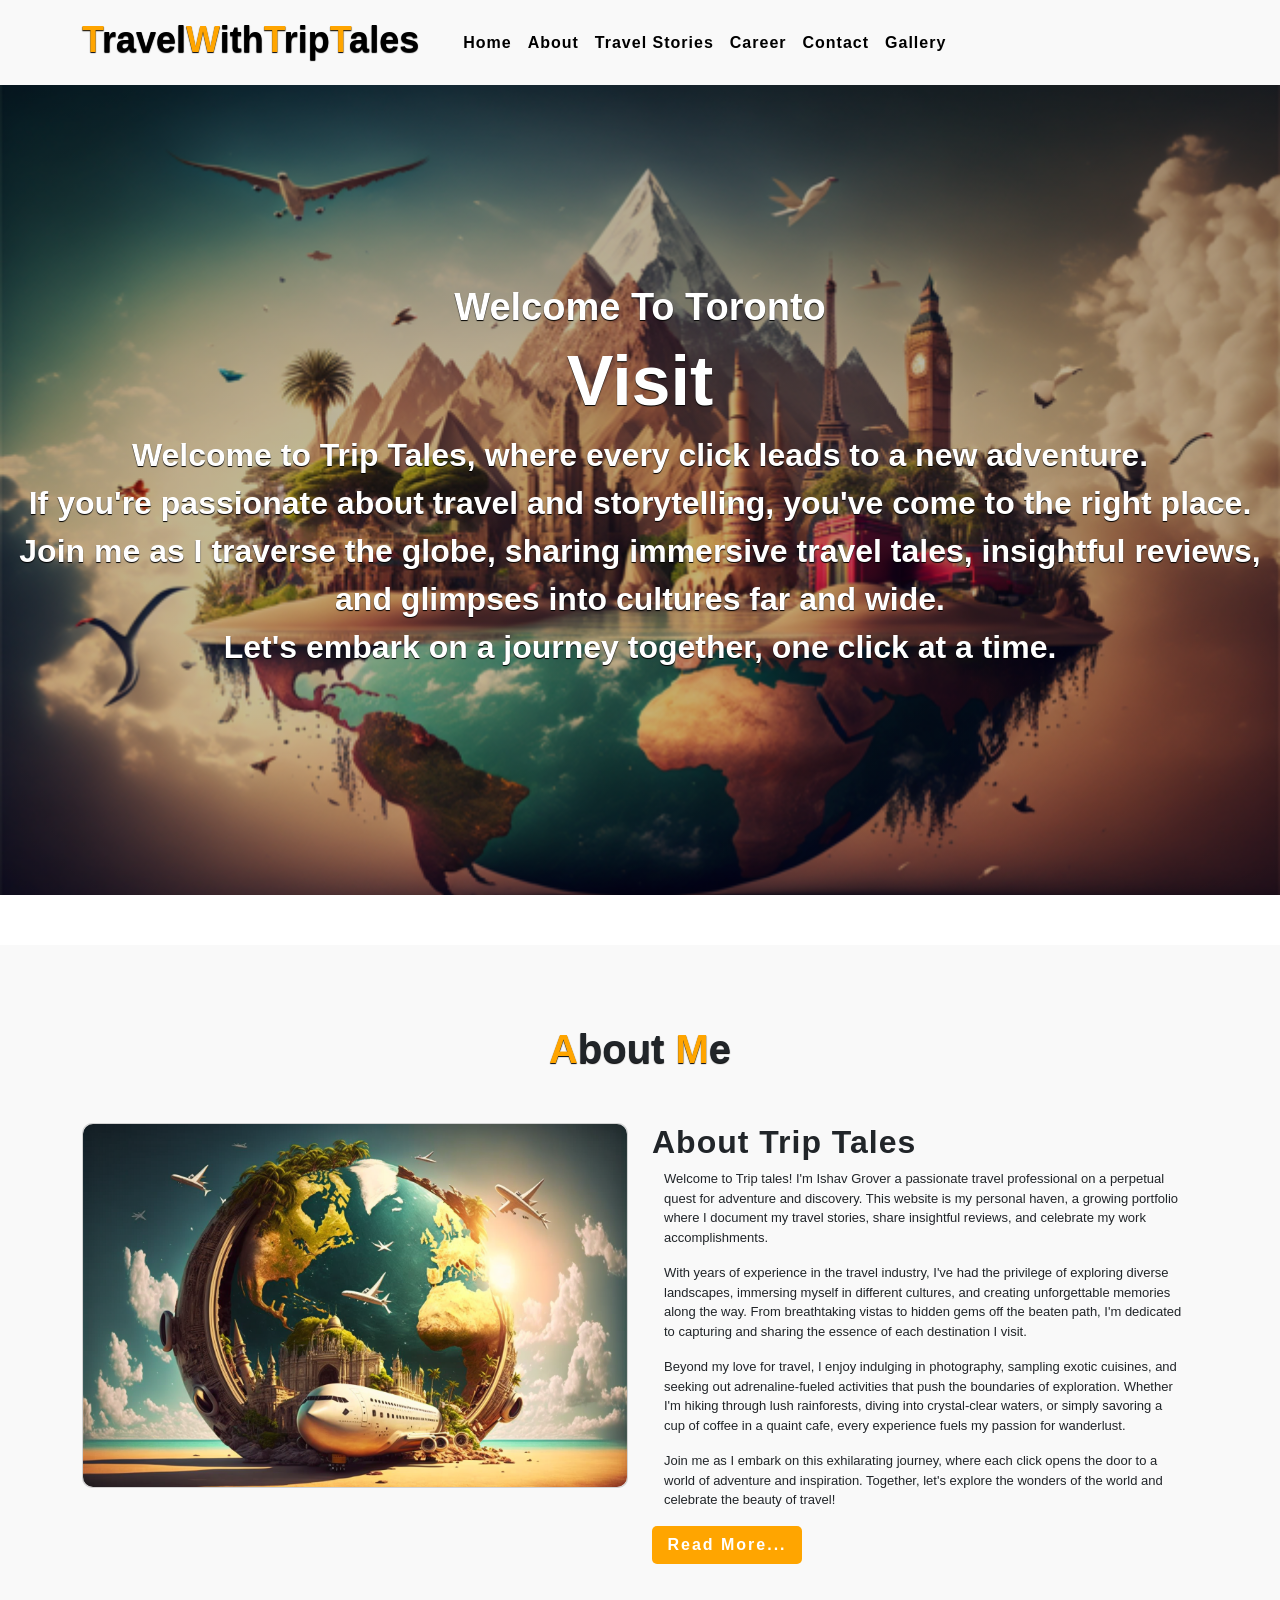
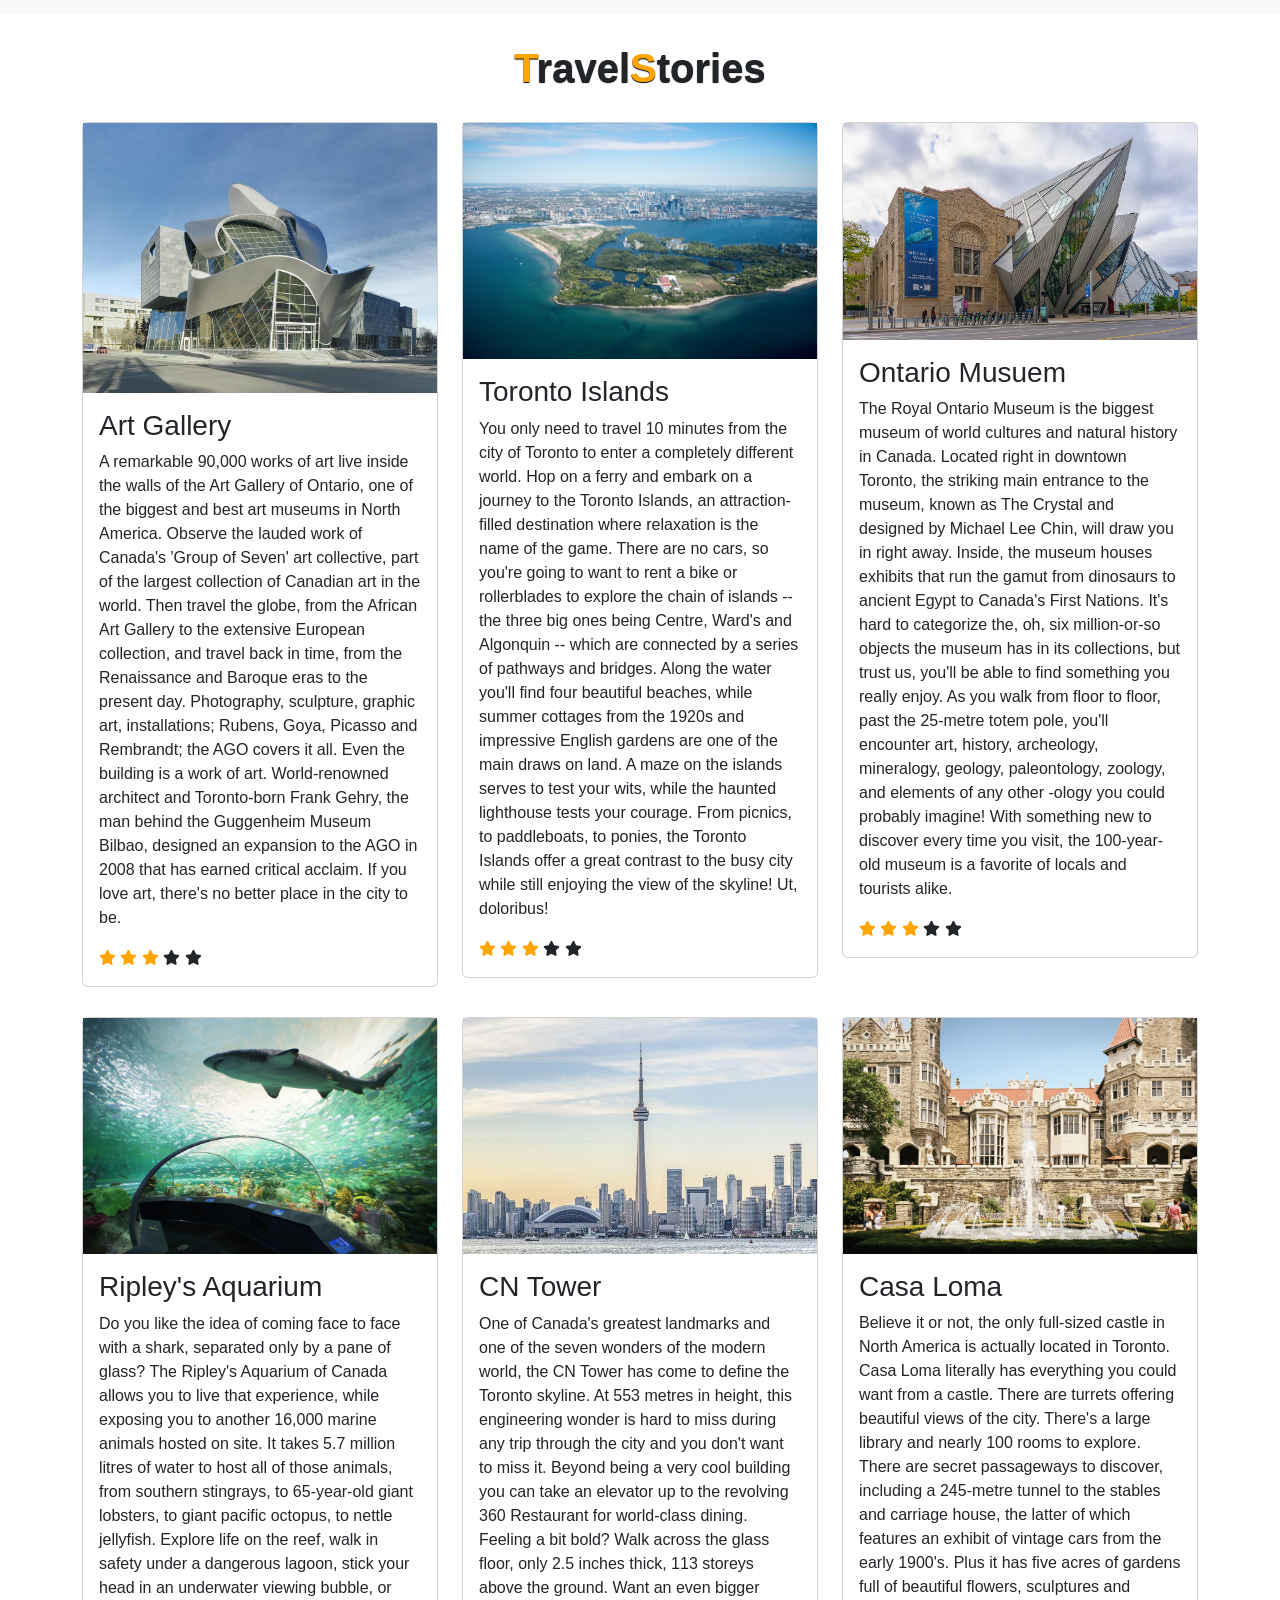
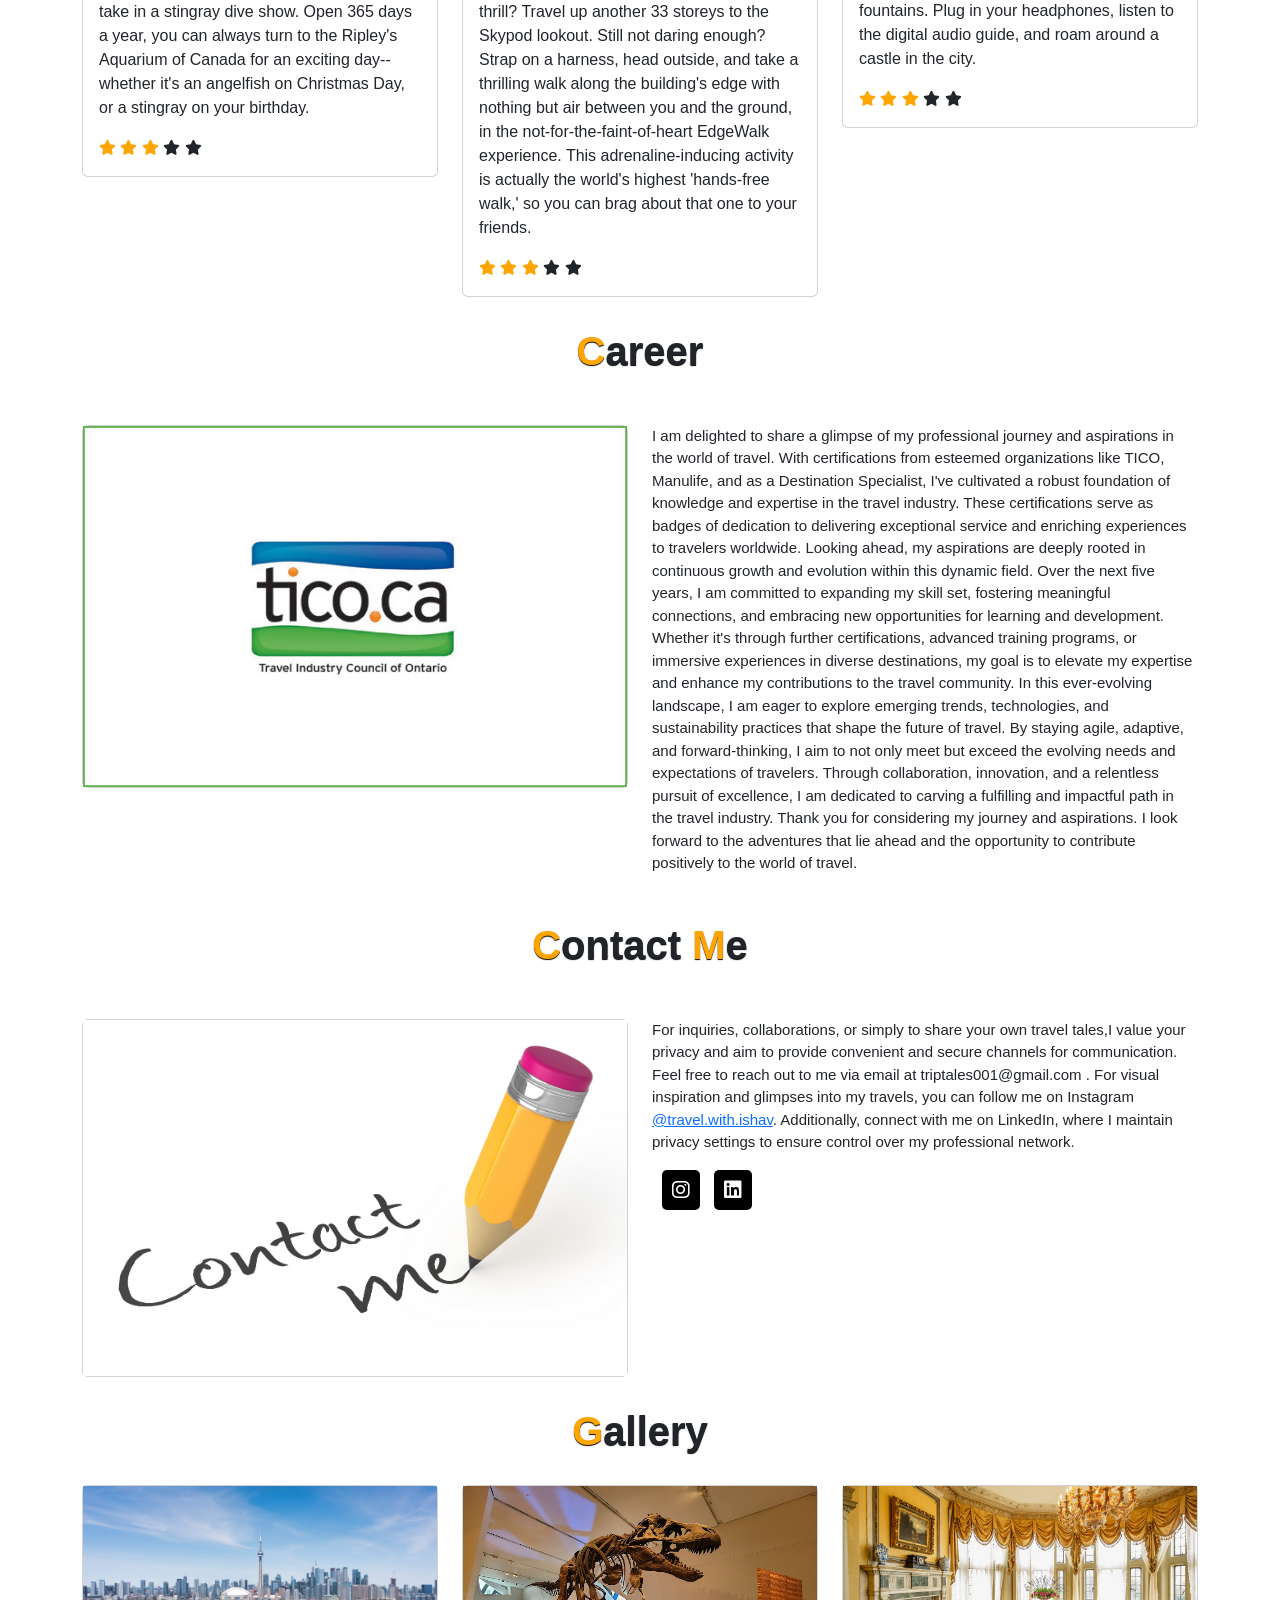
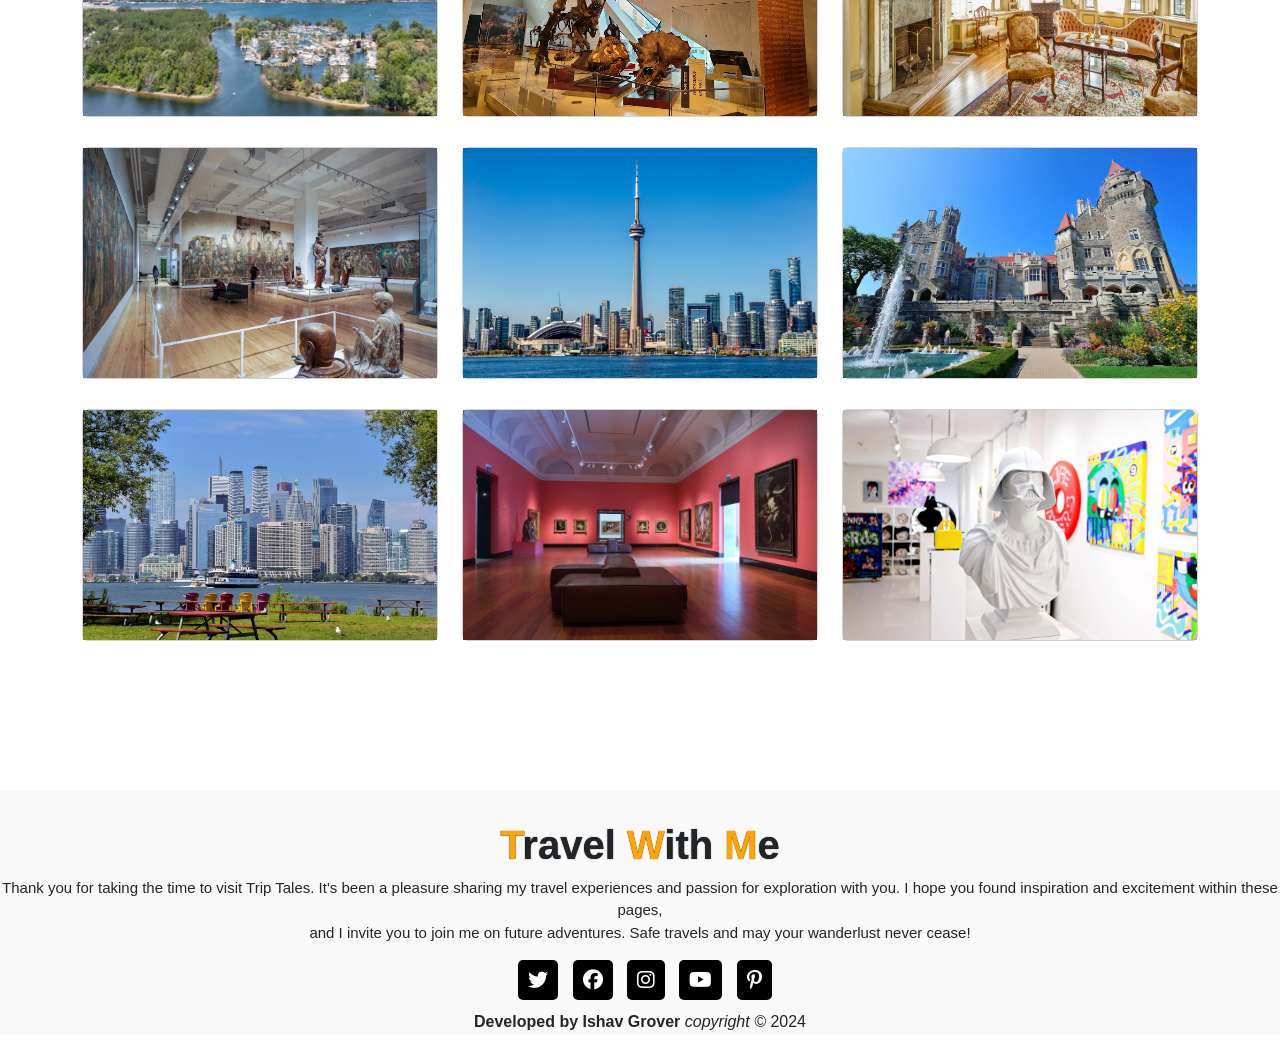
==== index.html @ 31472c45 "link" ====
<html lang="en">
  <head>
    <meta charset="UTF-8" />
    <meta http-equiv="X-UA-Compatible" content="IE=edge" />
    <meta name="viewport" content="width=device-width, initial-scale=1.0" />
    <title>Trip Tales</title>

    <link rel="stylesheet" href="style.css" />

    <!-- Bootstrap Link -->
    <link
      href="https://cdn.jsdelivr.net/npm/bootstrap@5.0.2/dist/css/bootstrap.min.css"
      rel="stylesheet"
      integrity="sha384-EVSTQN3/azprG1Anm3QDgpJLIm9Nao0Yz1ztcQTwFspd3yD65VohhpuuCOmLASjC"
      crossorigin="anonymous"
    />
    <!-- Bootstrap Link -->

    <!-- Font Awesome Cdn -->
    <link
      rel="stylesheet"
      href="https://cdnjs.cloudflare.com/ajax/libs/font-awesome/6.2.1/css/all.min.css"
    />
    <!-- Font Awesome Cdn -->

    <!-- Google Fonts -->
    <link rel="preconnect" href="https://fonts.googleapis.com" />
    <link rel="preconnect" href="https://fonts.gstatic.com" crossorigin />
    <link
      href="https://fonts.googleapis.com/css2?family=Roboto:wght@500&display=swap"
      rel="stylesheet"
    />
    <!-- Google Fonts -->
  </head>
  <body>
    <!-- Navbar Start -->
    <nav class="navbar navbar-expand-lg" id="navbar">
      <div class="container">
        <a class="navbar-brand" href="index.html" id="logo"
          ><span>T</span>ravel<span>W</span>ith<span>T</span>rip<span>T</span>ales</a
        >
        <button
          class="navbar-toggler"
          type="button"
          data-bs-toggle="collapse"
          data-bs-target="#mynavbar"
        >
          <span><i class="fa-solid fa-bars"></i></span>
        </button>
        <div class="collapse navbar-collapse" id="mynavbar">
          <ul class="navbar-nav me-auto">
            <li class="nav-item">
              <a class="nav-link active" href="index.html">Home</a>
            </li>
            <li class="nav-item">
              <a class="nav-link" href="#about">About</a>
            </li>
            <li class="nav-item">
              <a class="nav-link" href="#travel">Travel Stories</a>
            </li>
            <li class="nav-item">
              <a class="nav-link" href="#career">Career</a>
            </li>
            <li class="nav-item">
              <a class="nav-link" href="#gallery">Contact</a>
            </li>
            <li class="nav-item">
              <a class="nav-link" href="#contact">Gallery</a>
            </li>
          </ul>
        </div>
      </div>
    </nav>
    <!-- Navbar End -->

    <!-- Home Section Start -->
    <div class="home">
      <div class="content col-md-12">
        <h5>Welcome To Toronto</h5>
        <h1>Visit <span class="changecontent"></span></h1>
        <p class="col-md-12" style="font-size: 2em">
          Welcome to Trip Tales, where every click leads to a new adventure.<br />
          If you're passionate about travel and storytelling, you've come to the
          right place.<br />
          Join me as I traverse the globe, sharing immersive travel tales,
          insightful reviews, and glimpses into cultures far and wide.<br />
          Let's embark on a journey together, one click at a time.
        </p>
      </div>
    </div>
    <!-- Home Section End -->
    <!-- About Start -->
    <section class="about" id="about">
      <div class="container">
        <div class="main-txt">
          <h1><span>A</span>bout <span>M</span>e</h1>
        </div>

        <div class="row" style="margin-top: 50px">
          <div class="col-md-6 py-3 py-md-0">
            <div class="card">
              <img src="./images/about-img.png" alt="" />
            </div>
          </div>

          <div class="col-md-6 py-3 py-md-0">
            <h2>About Trip Tales</h2>
            <div class="container" style="font-size: 13">
              <p>
                Welcome to Trip tales! I'm Ishav Grover a passionate
                travel professional on a perpetual quest for adventure and
                discovery. This website is my personal haven, a growing
                portfolio where I document my travel stories, share insightful
                reviews, and celebrate my work accomplishments.
              </p>
              <p>
                With years of experience in the travel industry, I've had the
                privilege of exploring diverse landscapes, immersing myself in
                different cultures, and creating unforgettable memories along
                the way. From breathtaking vistas to hidden gems off the beaten
                path, I'm dedicated to capturing and sharing the essence of each
                destination I visit.
              </p>
              <p>
                Beyond my love for travel, I enjoy indulging in photography,
                sampling exotic cuisines, and seeking out adrenaline-fueled
                activities that push the boundaries of exploration. Whether I'm
                hiking through lush rainforests, diving into crystal-clear
                waters, or simply savoring a cup of coffee in a quaint cafe,
                every experience fuels my passion for wanderlust.
              </p>
              <p>
                Join me as I embark on this exhilarating journey, where each
                click opens the door to a world of adventure and inspiration.
                Together, let's explore the wonders of the world and celebrate
                the beauty of travel!
              </p>
            </div>
            <button id="about-btn">Read More...</button>
          </div>
        </div>
      </div>
    </section>
    <!-- About End -->
    <!-- Section Travel Stories Start -->
    <section class="travel" id="travel">
      <div class="container">
        <div class="main-txt">
          <h1><span>T</span>ravel<span>S</span>tories</h1>
        </div>

        <div class="row" style="margin-top: 30px">
          <div class="col-md-4 py-3 py-md-0">
            <div class="card">
              <img src="./images/art.jpg" alt="" />
              <div class="card-body">
                <h3>Art Gallery</h3>
                <p>
                  A remarkable 90,000 works of art live inside the walls of the
                  Art Gallery of Ontario, one of the biggest and best art
                  museums in North America. Observe the lauded work of Canada's
                  'Group of Seven' art collective, part of the largest
                  collection of Canadian art in the world. Then travel the
                  globe, from the African Art Gallery to the extensive European
                  collection, and travel back in time, from the Renaissance and
                  Baroque eras to the present day. Photography, sculpture,
                  graphic art, installations; Rubens, Goya, Picasso and
                  Rembrandt; the AGO covers it all. Even the building is a work
                  of art. World-renowned architect and Toronto-born Frank Gehry,
                  the man behind the Guggenheim Museum Bilbao, designed an
                  expansion to the AGO in 2008 that has earned critical acclaim.
                  If you love art, there's no better place in the city to be.
                </p>
                <div class="star">
                  <i class="fa-solid fa-star checked"></i>
                  <i class="fa-solid fa-star checked"></i>
                  <i class="fa-solid fa-star checked"></i>
                  <i class="fa-solid fa-star"></i>
                  <i class="fa-solid fa-star"></i>
                </div>
              </div>
            </div>
          </div>
          <div class="col-md-4 py-3 py-md-0">
            <div class="card">
              <img src="./images/isl.jpg" alt="" />
              <div class="card-body">
                <h3>Toronto Islands</h3>
                <p>
                  You only need to travel 10 minutes from the city of Toronto to
                  enter a completely different world. Hop on a ferry and embark
                  on a journey to the Toronto Islands, an attraction-filled
                  destination where relaxation is the name of the game. There
                  are no cars, so you're going to want to rent a bike or
                  rollerblades to explore the chain of islands -- the three big
                  ones being Centre, Ward's and Algonquin -- which are connected
                  by a series of pathways and bridges. Along the water you'll
                  find four beautiful beaches, while summer cottages from the
                  1920s and impressive English gardens are one of the main draws
                  on land. A maze on the islands serves to test your wits, while
                  the haunted lighthouse tests your courage. From picnics, to
                  paddleboats, to ponies, the Toronto Islands offer a great
                  contrast to the busy city while still enjoying the view of the
                  skyline! Ut, doloribus!
                </p>
                <div class="star">
                  <i class="fa-solid fa-star checked"></i>
                  <i class="fa-solid fa-star checked"></i>
                  <i class="fa-solid fa-star checked"></i>
                  <i class="fa-solid fa-star"></i>
                  <i class="fa-solid fa-star"></i>
                </div>
              </div>
            </div>
          </div>
          <div class="col-md-4 py-3 py-md-0">
            <div class="card">
              <img src="./images/ont.jpg" alt="" />
              <div class="card-body">
                <h3>Ontario Musuem</h3>
                <p>
                  The Royal Ontario Museum is the biggest museum of world
                  cultures and natural history in Canada. Located right in
                  downtown Toronto, the striking main entrance to the museum,
                  known as The Crystal and designed by Michael Lee Chin, will
                  draw you in right away. Inside, the museum houses exhibits
                  that run the gamut from dinosaurs to ancient Egypt to Canada's
                  First Nations. It's hard to categorize the, oh, six
                  million-or-so objects the museum has in its collections, but
                  trust us, you'll be able to find something you really enjoy.
                  As you walk from floor to floor, past the 25-metre totem pole,
                  you'll encounter art, history, archeology, mineralogy,
                  geology, paleontology, zoology, and elements of any other
                  -ology you could probably imagine! With something new to
                  discover every time you visit, the 100-year-old museum is a
                  favorite of locals and tourists alike.
                </p>
                <div class="star">
                  <i class="fa-solid fa-star checked"></i>
                  <i class="fa-solid fa-star checked"></i>
                  <i class="fa-solid fa-star checked"></i>
                  <i class="fa-solid fa-star"></i>
                  <i class="fa-solid fa-star"></i>
                </div>
              </div>
            </div>
          </div>
        </div>

        <div class="row" style="margin-top: 30px">
          <div class="col-md-4 py-3 py-md-0">
            <div class="card">
              <img src="./images/mus.jpeg" alt="" />
              <div class="card-body">
                <h3>Ripley's Aquarium</h3>
                <p>
                  Do you like the idea of coming face to face with a shark,
                  separated only by a pane of glass? The Ripley's Aquarium of
                  Canada allows you to live that experience, while exposing you
                  to another 16,000 marine animals hosted on site. It takes 5.7
                  million litres of water to host all of those animals, from
                  southern stingrays, to 65-year-old giant lobsters, to giant
                  pacific octopus, to nettle jellyfish. Explore life on the
                  reef, walk in safety under a dangerous lagoon, stick your head
                  in an underwater viewing bubble, or take in a stingray dive
                  show. Open 365 days a year, you can always turn to the
                  Ripley's Aquarium of Canada for an exciting day--whether it's
                  an angelfish on Christmas Day, or a stingray on your birthday.
                </p>
                <div class="star">
                  <i class="fa-solid fa-star checked"></i>
                  <i class="fa-solid fa-star checked"></i>
                  <i class="fa-solid fa-star checked"></i>
                  <i class="fa-solid fa-star"></i>
                  <i class="fa-solid fa-star"></i>
                </div>
              </div>
            </div>
          </div>
          <div class="col-md-4 py-3 py-md-0">
            <div class="card">
              <img src="./images/3e.jpg" alt="" />
              <div class="card-body">
                <h3>CN Tower</h3>
                <p>
                  One of Canada's greatest landmarks and one of the seven
                  wonders of the modern world, the CN Tower has come to define
                  the Toronto skyline. At 553 metres in height, this engineering
                  wonder is hard to miss during any trip through the city and
                  you don't want to miss it. Beyond being a very cool building
                  you can take an elevator up to the revolving 360 Restaurant
                  for world-class dining. Feeling a bit bold? Walk across the
                  glass floor, only 2.5 inches thick, 113 storeys above the
                  ground. Want an even bigger thrill? Travel up another 33
                  storeys to the Skypod lookout. Still not daring enough? Strap
                  on a harness, head outside, and take a thrilling walk along
                  the building's edge with nothing but air between you and the
                  ground, in the not-for-the-faint-of-heart EdgeWalk experience.
                  This adrenaline-inducing activity is actually the world's
                  highest 'hands-free walk,' so you can brag about that one to
                  your friends.
                </p>
                <div class="star">
                  <i class="fa-solid fa-star checked"></i>
                  <i class="fa-solid fa-star checked"></i>
                  <i class="fa-solid fa-star checked"></i>
                  <i class="fa-solid fa-star"></i>
                  <i class="fa-solid fa-star"></i>
                </div>
              </div>
            </div>
          </div>
          <div class="col-md-4 py-3 py-md-0">
            <div class="card">
              <img src="./images/casa.webp" alt="" />
              <div class="card-body">
                <h3>Casa Loma</h3>
                <p>
                  Believe it or not, the only full-sized castle in North America
                  is actually located in Toronto. Casa Loma literally has
                  everything you could want from a castle. There are turrets
                  offering beautiful views of the city. There's a large library
                  and nearly 100 rooms to explore. There are secret passageways
                  to discover, including a 245-metre tunnel to the stables and
                  carriage house, the latter of which features an exhibit of
                  vintage cars from the early 1900's. Plus it has five acres of
                  gardens full of beautiful flowers, sculptures and fountains.
                  Plug in your headphones, listen to the digital audio guide,
                  and roam around a castle in the city.
                </p>
                <div class="star">
                  <i class="fa-solid fa-star checked"></i>
                  <i class="fa-solid fa-star checked"></i>
                  <i class="fa-solid fa-star checked"></i>
                  <i class="fa-solid fa-star"></i>
                  <i class="fa-solid fa-star"></i>
                </div>
              </div>
            </div>
          </div>
        </div>
      </div>
    </section>
    <!-- Section Travel Stories end -->

    <!-- Career Section -->
    <section id="career" class="career">
      <div class="container">
        <div class="main-txt">
          <h1><span>C</span>areer</h1>
        </div>
        <div class="row" style="margin-top: 50px">
          <div class="col-md-6 py-3 py-md-0">
            <div class="card">
              <img src="./images/tci.jpg" alt="" />
            </div>
          </div>
          <div class="col-md-6 py-3 py-md-0">
            <p style="font-size: 15">
              I am delighted to share a glimpse of my professional journey and
              aspirations in the world of travel. With certifications from
              esteemed organizations like TICO, Manulife, and as a Destination
              Specialist, I've cultivated a robust foundation of knowledge and
              expertise in the travel industry. These certifications serve as
              badges of dedication to delivering exceptional service and
              enriching experiences to travelers worldwide. Looking ahead, my
              aspirations are deeply rooted in continuous growth and evolution
              within this dynamic field. Over the next five years, I am
              committed to expanding my skill set, fostering meaningful
              connections, and embracing new opportunities for learning and
              development. Whether it's through further certifications, advanced
              training programs, or immersive experiences in diverse
              destinations, my goal is to elevate my expertise and enhance my
              contributions to the travel community. In this ever-evolving
              landscape, I am eager to explore emerging trends, technologies,
              and sustainability practices that shape the future of travel. By
              staying agile, adaptive, and forward-thinking, I aim to not only
              meet but exceed the evolving needs and expectations of travelers.
              Through collaboration, innovation, and a relentless pursuit of
              excellence, I am dedicated to carving a fulfilling and impactful
              path in the travel industry. Thank you for considering my journey
              and aspirations. I look forward to the adventures that lie ahead
              and the opportunity to contribute positively to the world of
              travel.
            </p>
          </div>
        </div>
      </div>
    </section>
    <!-- Contact Section -->
    <section id="gallery" class="contact">
      <div class="container">
        <div class="main-txt">
          <h1><span>C</span>ontact <span>M</span>e</h1>
        </div>
        <div class="row" style="margin-top: 50px">
          <div class="col-md-6 py-3 py-md-0">
            <div class="card">
              <img src="./images/cont.jpg" alt="" />
            </div>
          </div>
          <div class="col-md-6 py-3 py-md-0">
            <p style="font-size: 15">
              For inquiries, collaborations, or simply to share your own travel
              tales,I value your privacy and aim to provide convenient and
              secure channels for communication. Feel free to reach out to me
              via email at triptales001@gmail.com . For visual inspiration and
              glimpses into my travels, you can follow me on Instagram
              <a href="https://www.instagram.com/travel.with.ishav/#">@travel.with.ishav</a>. Additionally, connect with me on LinkedIn,
              where I maintain privacy settings to ensure control over my
              professional network.
            </p>
            <div class="social-links">
              <a
                href="https://www.instagram.com/travel.with.ishav/#"
                target="_blank"
                ><i class="fab fa-instagram"></i
              ></a>
              <a
                href="https://www.linkedin.com/in/trip-tales-1987912b8/"
                target="_blank"
                ><i class="fab fa-linkedin"></i
              ></a>
            </div>
          </div>
        </div>
      </div>
    </section>

    <!-- Section Gallery Start -->
    <section class="gallery" id="contact">
      <div class="container">
        <div class="main-txt">
          <h1><span>G</span>allery</h1>
        </div>

        <div class="row" style="margin-top: 30px">
          <div class="col-md-4 py-3 py-md-0">
            <div class="card">
              <img src="./images/0.jpg" alt="" height="230px" />
            </div>
          </div>

          <div class="col-md-4 py-3 py-md-0">
            <div class="card">
              <img src="./images/2.jpg" alt="" height="230px" />
            </div>
          </div>

          <div class="col-md-4 py-3 py-md-0">
            <div class="card">
              <img src="./images/44.webp" alt="" height="230px" />
            </div>
          </div>
        </div>
        <div class="row" style="margin-top: 30px">
          <div class="col-md-4 py-3 py-md-0">
            <div class="card">
              <img src="./images/1.jpg" alt="" height="230px" />
            </div>
          </div>

          <div class="col-md-4 py-3 py-md-0">
            <div class="card">
              <img src="./images/11.jpg" alt="" height="230px" />
            </div>
          </div>

          <div class="col-md-4 py-3 py-md-0">
            <div class="card">
              <img src="./images/33.webp" alt="" height="230px" />
            </div>
          </div>
        </div>
        <div class="row" style="margin-top: 30px">
          <div class="col-md-4 py-3 py-md-0">
            <div class="card">
              <img src="./images/9.jpg" alt="" height="230px" />
            </div>
          </div>

          <div class="col-md-4 py-3 py-md-0">
            <div class="card">
              <img src="./images/5.jpg" alt="" height="230px" />
            </div>
          </div>

          <div class="col-md-4 py-3 py-md-0">
            <div class="card">
              <img src="./images/6.webp" alt="" height="230px" />
            </div>
          </div>
        </div>
      </div>
    </section>
    <!-- Section Gallery End -->

    <!-- Footer Start -->
    <footer id="footer">
      <h1><span>T</span>ravel <span>W</span>ith <span>M</span>e</h1>
      <p style="font-size: 15">
        Thank you for taking the time to visit Trip Tales. It's been
        a pleasure sharing my travel experiences and passion for exploration
        with you. I hope you found inspiration and excitement within these
        pages,<br />
        and I invite you to join me on future adventures. Safe travels and may
        your wanderlust never cease!
      </p>
      <div class="social-links">
        <i class="fa-brands fa-twitter"></i>
        <i class="fa-brands fa-facebook"></i>
        <i class="fa-brands fa-instagram"></i>
        <i class="fa-brands fa-youtube"></i>
        <i class="fa-brands fa-pinterest-p"></i>
      </div>
      <p class="te"><b>Developed by Ishav Grover</b> <i>copyright &copy;</i> 2024</p>
    </footer>
    <!-- Footer End -->

    <script
      src="https://cdn.jsdelivr.net/npm/bootstrap@5.0.2/dist/js/bootstrap.bundle.min.js"
      integrity="sha384-MrcW6ZMFYlzcLA8Nl+NtUVF0sA7MsXsP1UyJoMp4YLEuNSfAP+JcXn/tWtIaxVXM"
      crossorigin="anonymous"
    ></script>
  </body>
</html>
---- style.css ----
*{
    margin: 0;
    padding: 0;
    box-sizing: border-box;
    text-decoration: none;
    list-style: none;
    scroll-behavior: smooth;
    font-family: 'Lato', sans-serif;
}

/* Navbar Start */
#navbar{
    background: #f9f9f9;
}
#logo{
    font-size: 36px;
    font-weight: 550;
    color: black;
    text-shadow: 0px 1px 1px black;
    margin-bottom: 5px;
}
#logo span{
    color: #ffa500;
}
.navbar-toggler span{
    color: #ffa500;
}
.navbar-nav{
    margin-left: 20px;
}
.nav-item .nav-link{
    font-size: 16px;
    font-weight: 550;
    color: black;
    letter-spacing: 1px;
    border-radius: 3px;
    transition: 0.5s ease;
}
.nav-item .nav-link:hover{
    background: #ffa500;
    color: white;
}
#navbar form button{
    background: orange;
    color: white;
    border: none;
}
/* Navbar End */

/* Home Section Start */
.home{
    width: 100%;
    height: 90vh;
    background-image: linear-gradient(rgba(0,0,0,0.3),rgba(0,0,0,0.2)), url(./images/background\ img.png);
    background-repeat: no-repeat;
    background-size: cover;
}
.home .content{
    text-align: center;
    padding-top: 200px;
}
.home .content h5{
    color: white;
    font-size: 38px;
    font-weight: 550;
    text-shadow: 0px 1px 1px black;
}
.home .content h1{
    color: white;
    font-size: 70px;
    font-weight: 550;
    text-shadow: 0px 1px 1px black;
    margin-top: 5px;
}
.changecontent::after{
    content: ' ';
    color: #ffa500;
    text-shadow: 0px 1px 1px black;
    animation: changetext 10s infinite linear;
}
@keyframes changetext{
    0%{content: "Ontario Museum";}
    20%{content: "Art Gallery";}
    40%{content: "Ripley's Aquarium";}
    60%{content: "Toronto Islands";}
    80%{content: "CN Tower";}
    100%{content: "Casa Loma";}

} 
.home .content p{
    color: white;
    font-size: 15px;
    font-weight: 600;
    text-shadow: 0px 1px 1px black;
    margin-bottom: 30px;
    margin-top: 5px;
}
.home .content a{
    padding: 10px;
    background: white;
    color: black;
    letter-spacing: 2px;
    font-weight: 550;
    border-radius: 5px;
    text-decoration: none;
    transition: 0.5s;
}
.home .content a:hover{
    background: #ffa500;
    color: white;
}
@media (max-width:850px){
    .home{
        background-position: 50%;
    }
}
@media (max-width:450px){
    .home .content h5{
        font-size: 25px;
    }
    .home .content h1{
        font-size: 38px;
    }
    .home .content p{
        font-size: 13px;
    }
}
/* Home Section End */

/* Section Book Start */
.book{
    background: #f9f9f9;
    padding: 50px;
}
.main-text h1{
    text-align: center;
    text-shadow: 0px 1px 1px black;
    font-weight: 600;
}
.main-text h1 span{
    color: #ffa500;
}
.book .card{
    border-radius: 10px;
    box-shadow: 0px 5px 5px -6px black;
}
.book .row{
    margin-top: 30px;
}
.book form input{
    padding: 10px;
    color: black;
    border: none;
    outline: none;
    font-size: 15px;
    border-radius: 10px;
    box-shadow: 0px 5px 5px -6px black;
}
.book form textarea{
    border: none;
    border-radius: 10px;
    resize: none;
    box-shadow: 0px 5px 5px -6px black;
    height: 200px;
}
.book .submit{
    width: 160px;
    font-size: 16px;
    font-weight: 550;
    background: #ffa500;
    color: white;
    margin-top: 10px;
    transition: 0.5s;
}
.book .submit:hover{
    width: 170px;
}
@media (max-width:765px){
    .book{
        padding: 0;
    }
    .main-text h1{
        padding: 20px;
    }
}
/* Section Book End */





/* Section Packages Start */
.main-txt h1{
    text-align: center;
    margin-top: 30px;
    font-weight: 600;
    text-shadow: 0px 1px 1px black;
}
.main-txt h1 span{
    color: #ffa500;
}
.packages .card{
    border-radius: 5px;
    border: none;
    box-shadow: rgba(0,0,0,0.1) 0px 4px 12px;
}
.packages .card img{
    border-radius: 5px;
}
.packages .card .card-body{
    background: transparent;
}
.packages .card .card-body h3{
    font-size: 25px;
    font-weight: 600;
}
.packages .card .card-body p{
    font-size: 15px;
}
.checked{
    color: #ffa500;
}
.star i{
    font-size: 15px;
}
.packages .card .card-body h6{
    font-size: 20px;
}
.packages .card .card-body a{
    padding: 10px;
    text-decoration: none;
    background: #ffa500;
    color: white;
    border-radius: 5px;
}
/* Section Packages End */




/* Section Services Start */
.services{
    background: #f9f9f9;
    margin-top: 50px;
}
.services .card{
    box-shadow: rgba(0,0,0,0.1) 0px 4px 12px;
    border: none;
    cursor: pointer;
}
.services .card i{
    font-size: 80px;
    text-align: center;
    color: #ffa500;
    margin-top: 20px;
}
.services .card .card-body h3{
    font-weight: 600;
}
.services .card .card-body{
    text-align: center;
}
/* Section Services End */





/* Section Gallary Start */
.gallary{
    margin-top: 50px;
}
.gallary .card{
    border-radius: 10px;
    box-shadow: rgba(0,0,0,0.1) 0px 4px 12px;
    cursor: pointer;
}
.gallary .card img{
    border-radius: 10px;
    transition: 0.5s;
}
.gallary .card img:hover{
    transform: scale(1.1);
}
/* Section Gallary End */




/* About Start */
.about{
    padding: 50px;
    margin-top: 50px;
    background: #f9f9f9;
}
.about .card{
    border-radius: 10px;
}
.about .card img{
    border-radius: 10px;
}
.about h2{
    font-weight: 600;
    letter-spacing: 1px;
}
.about p{
    font-weight: 500;
}
#about-btn{
    width: 150px;
    height: 38px;
    border: none;
    border-radius: 5px;
    background: #ffa500;
    color: white;
    letter-spacing: 2px;
    font-weight: 550;
    transition: 0.5s ease;
    cursor: pointer;
}
#about-btn:hover{
    width: 170px;
}
@media (max-width:765px){
    .about{
        padding: 0;
    }
}
/* About End */




/* Footer Start */
#footer{
    width: 100%;
    margin-top: 150px;
    text-align: center;
    background: #f9f9f9;
}
#footer h1{
    font-weight: 600;
    padding-top: 30px;
    text-shadow: 0px 0px 1px black;
}
#footer h1 span{
    color: #ffa500;
}
.social-links i{
    padding: 10px;
    border-radius: 5px;
    font-size: 20px;
    background: black;
    color: white;
    margin-left: 10px;
    margin-bottom: 10px;
    transition: 0.5s ease;
    cursor: pointer;
}
.social-links i:hover{
    background: #ffa500;
}
/* Footer End */
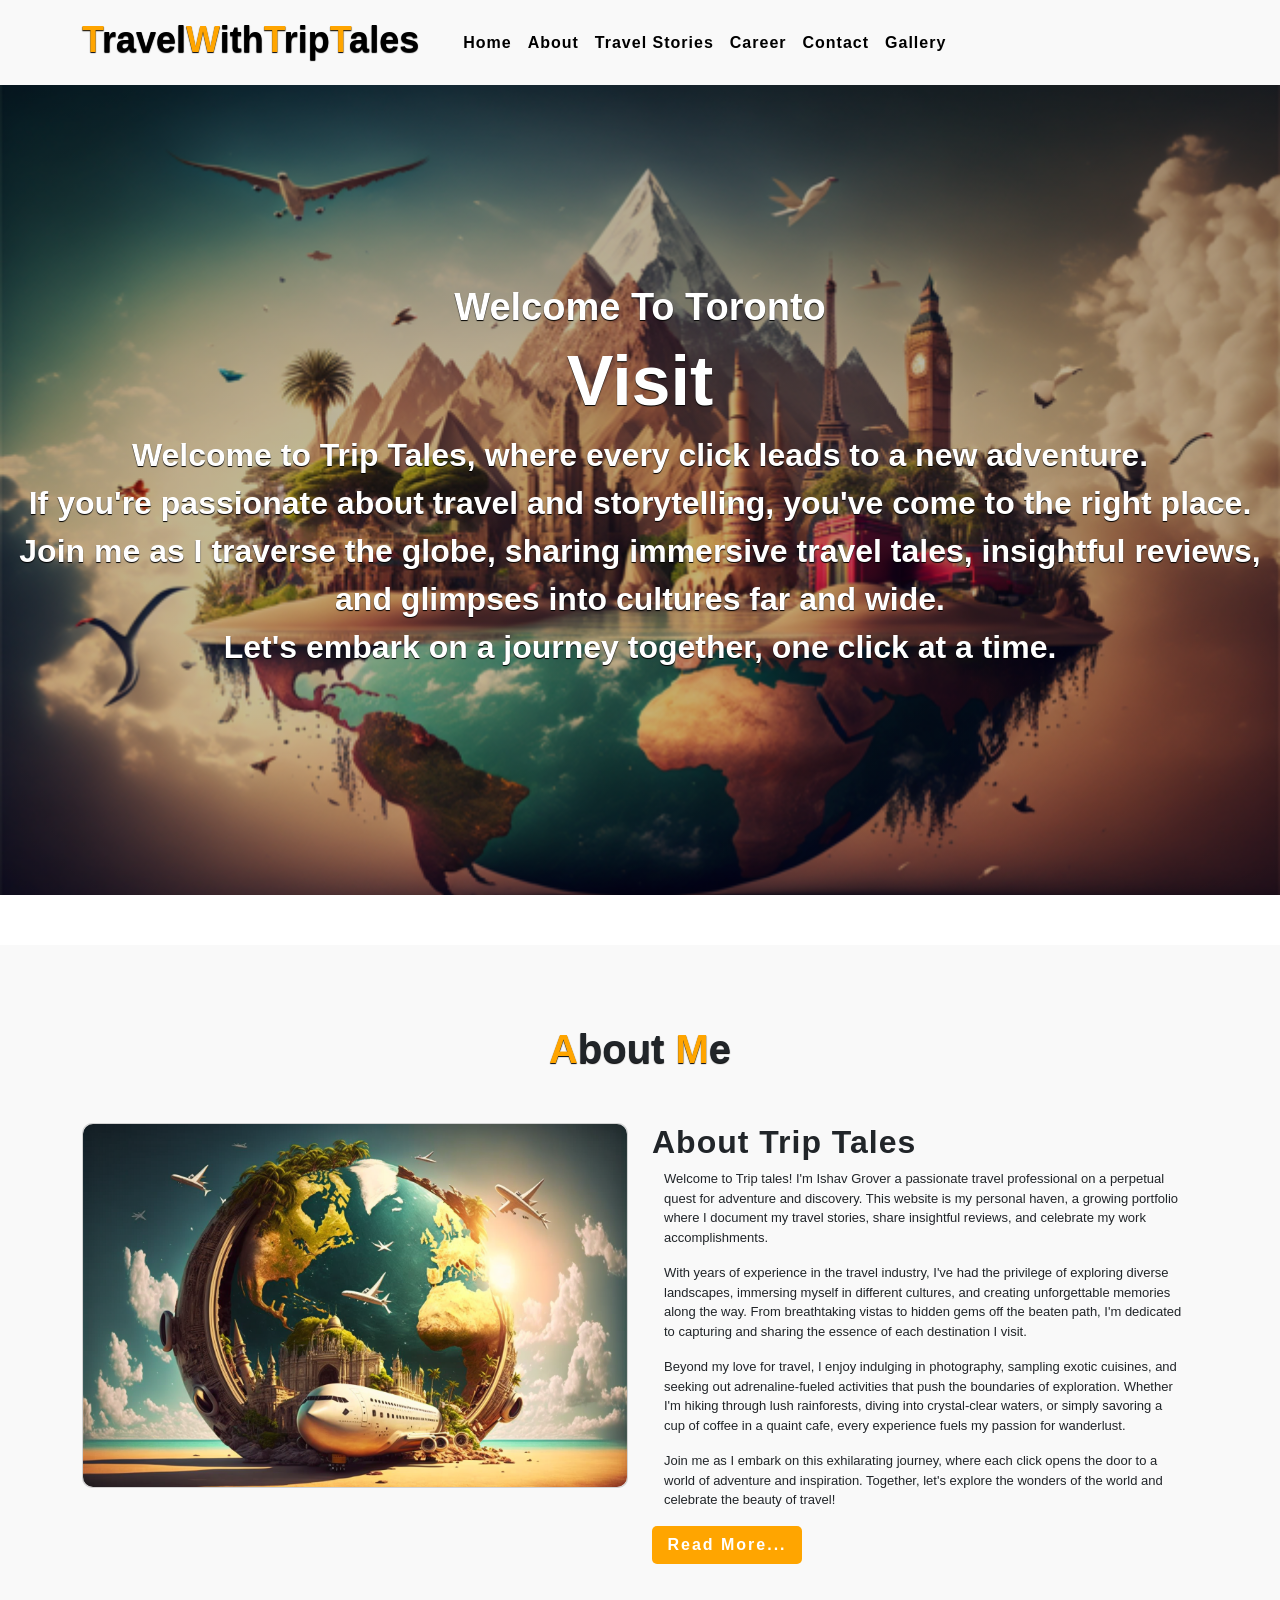
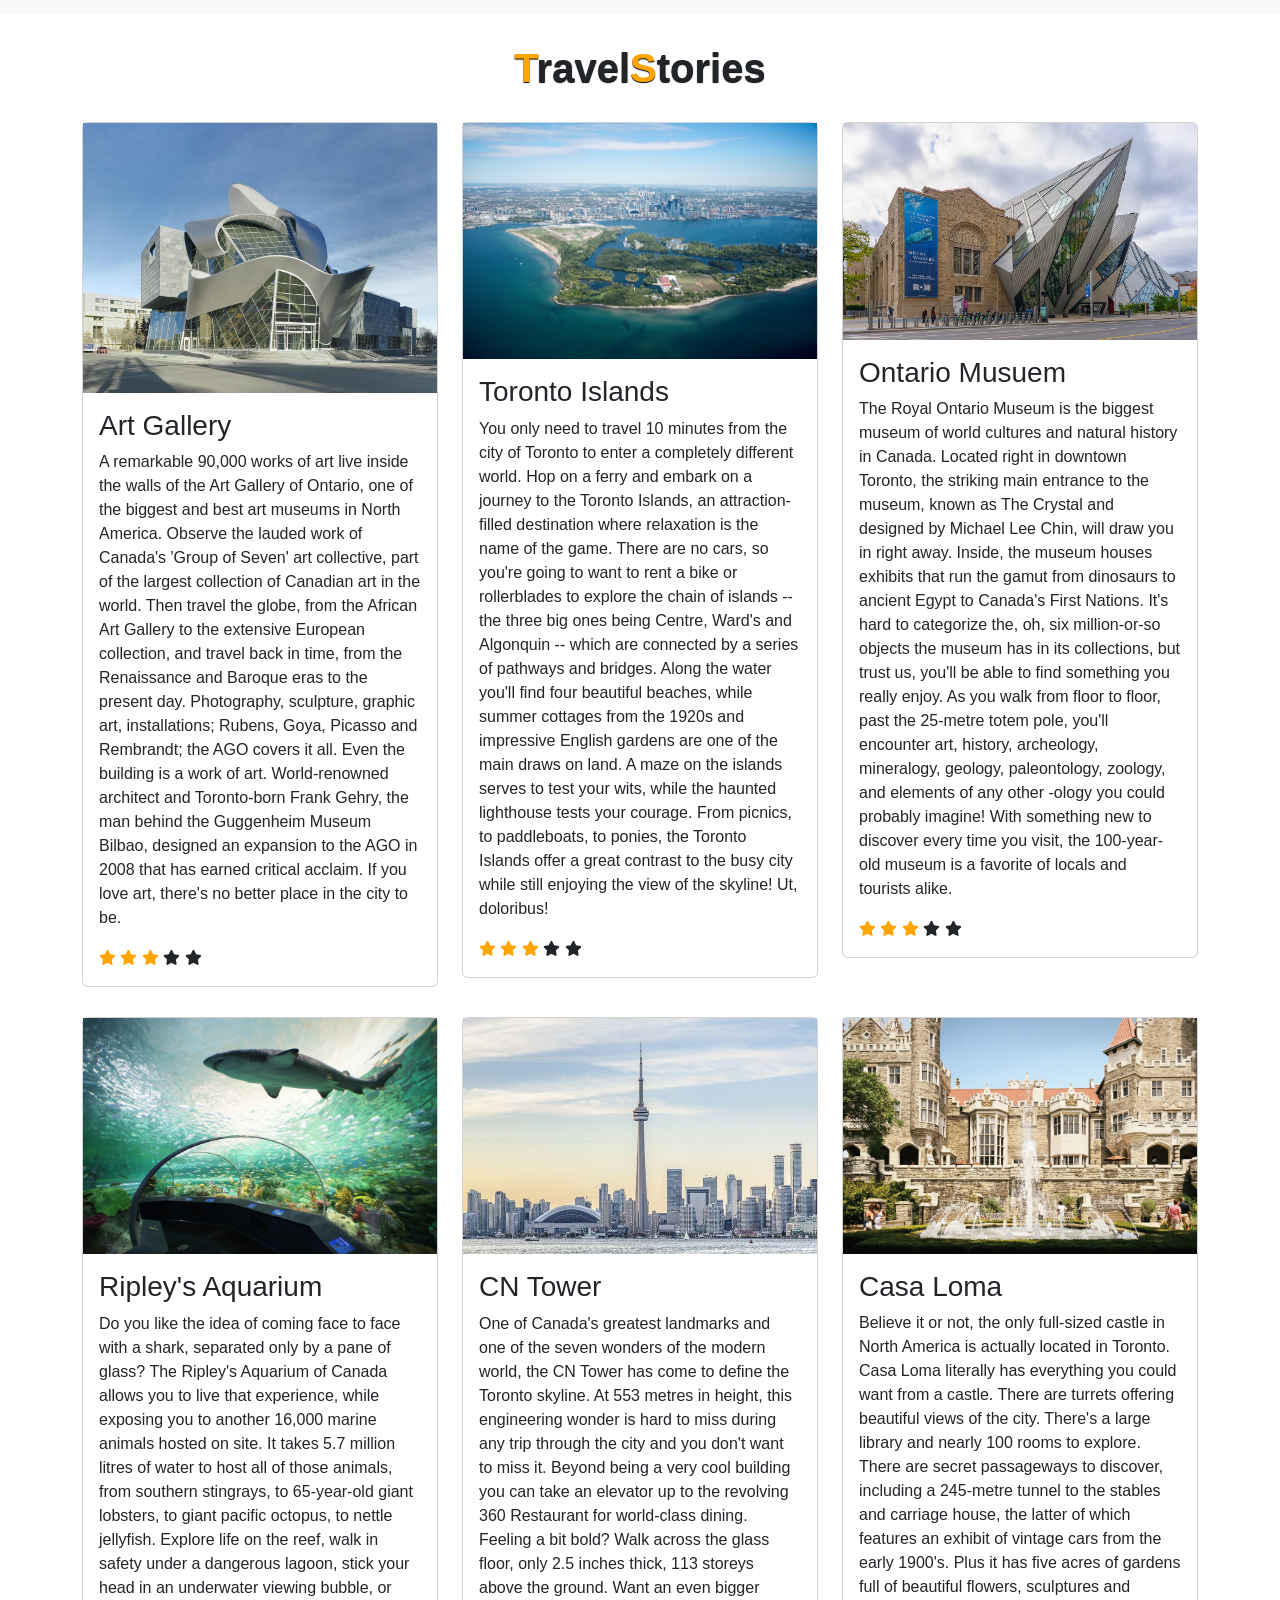
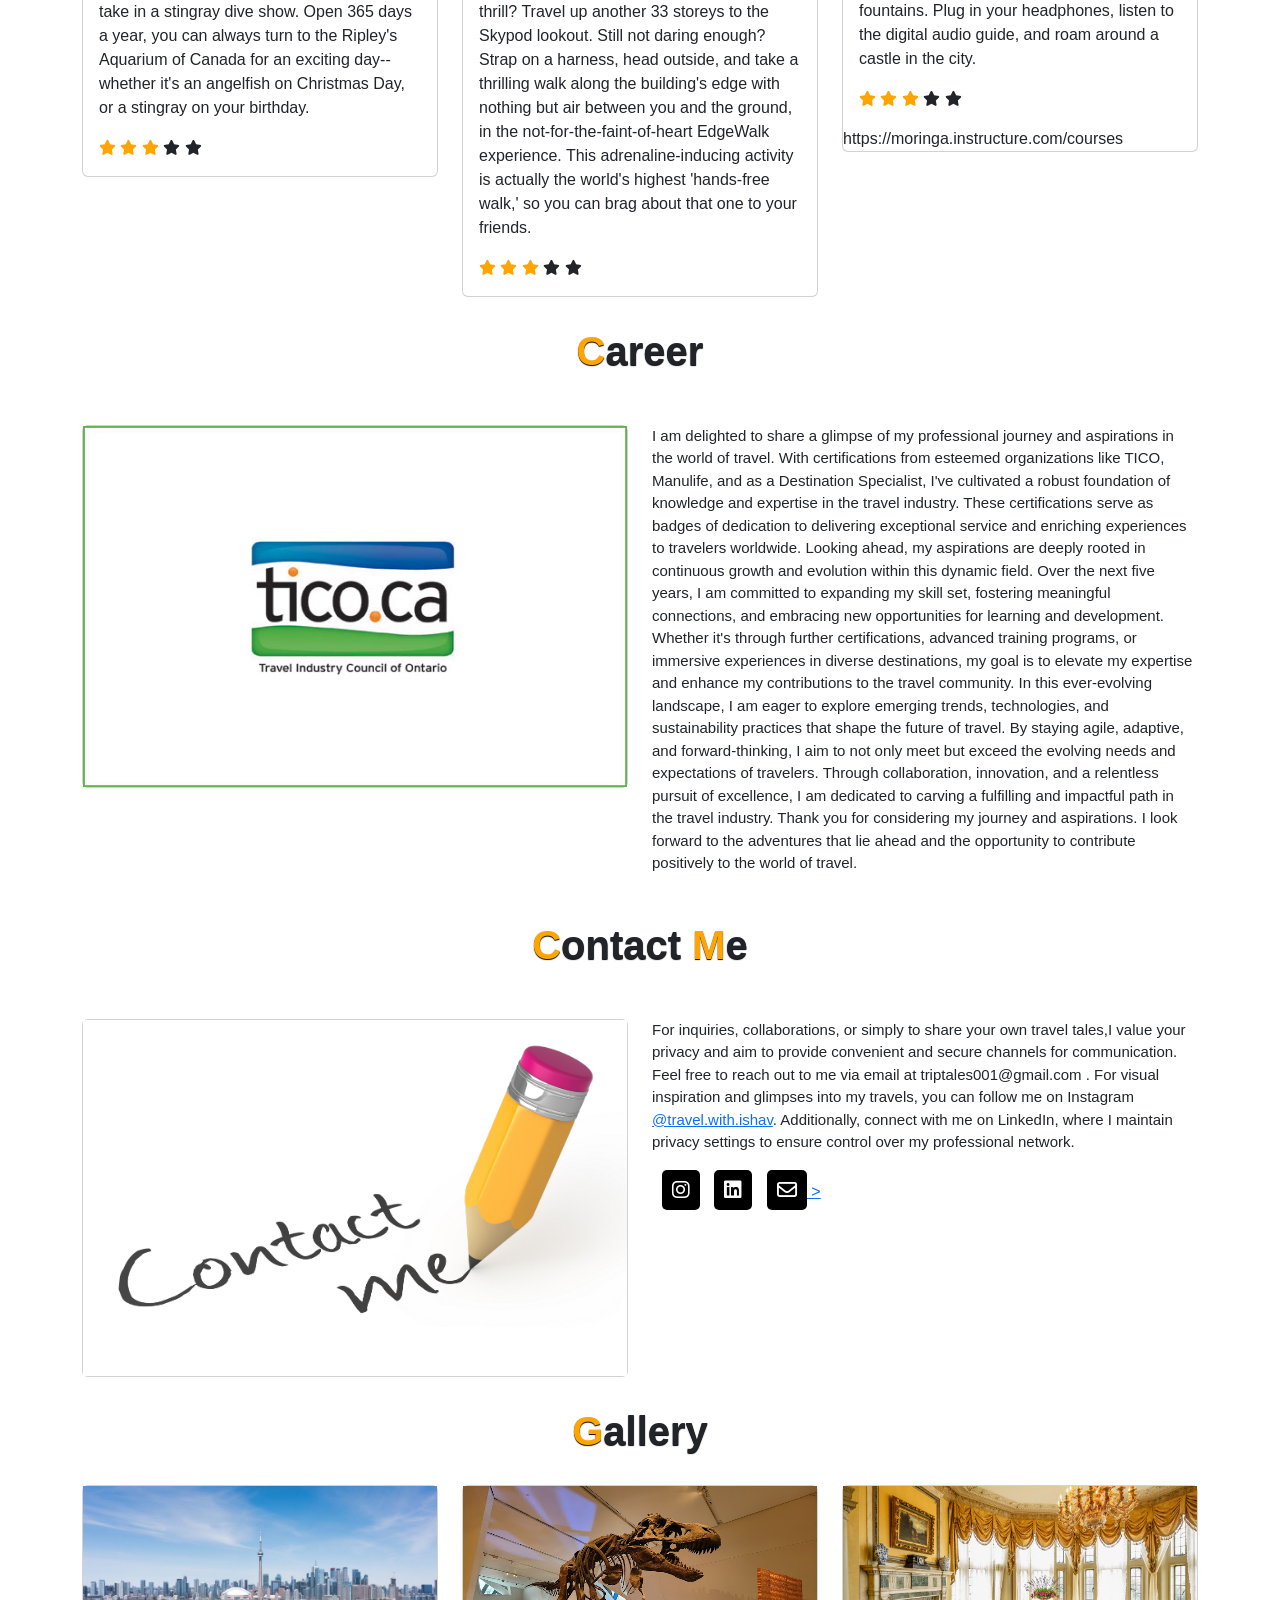
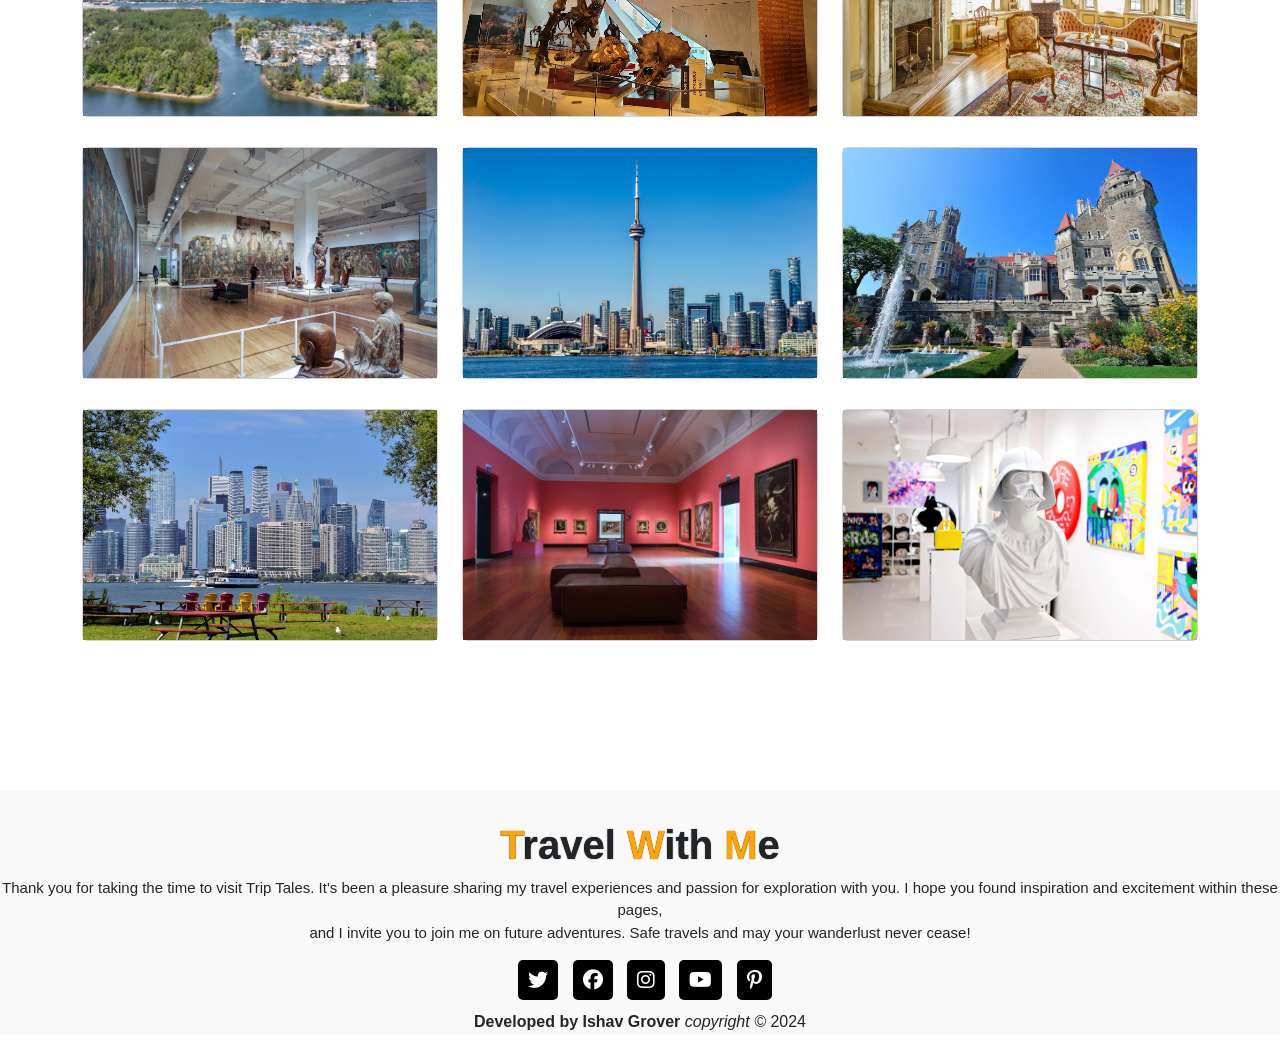
==== commit a99cb476: "email" ====
--- a/index.html
+++ b/index.html
@@ -335,7 +335,7 @@
                   <i class="fa-solid fa-star"></i>
                   <i class="fa-solid fa-star"></i>
                 </div>
-              </div>
+              </div>https://moringa.instructure.com/courses
             </div>
           </div>
         </div>
@@ -406,13 +406,13 @@
               secure channels for communication. Feel free to reach out to me
               via email at triptales001@gmail.com . For visual inspiration and
               glimpses into my travels, you can follow me on Instagram
-              <a href="https://www.instagram.com/travel.with.ishav/#">@travel.with.ishav</a>. Additionally, connect with me on LinkedIn,
+              <a href="https://www.instagram.com/travel.with.ishav?utm_source=ig_web_button_share_sheet&igsh=ZDNlZDc0MzIxNw==">@travel.with.ishav</a>. Additionally, connect with me on LinkedIn,
               where I maintain privacy settings to ensure control over my
               professional network.
             </p>
             <div class="social-links">
               <a
-                href="https://www.instagram.com/travel.with.ishav/#"
+                href="https://www.instagram.com/travel.with.ishav?utm_source=ig_web_button_share_sheet&igsh=ZDNlZDc0MzIxNw=="
                 target="_blank"
                 ><i class="fab fa-instagram"></i
               ></a>
@@ -420,6 +420,11 @@
                 href="https://www.linkedin.com/in/trip-tales-1987912b8/"
                 target="_blank"
                 ><i class="fab fa-linkedin"></i
+              ></a>
+              <a
+                href="mailto:ishavgrover2002@gmail.com"
+                target="_blank"
+                ><i class="fa-regular fa-envelope"></i>
               ></a>
             </div>
           </div>
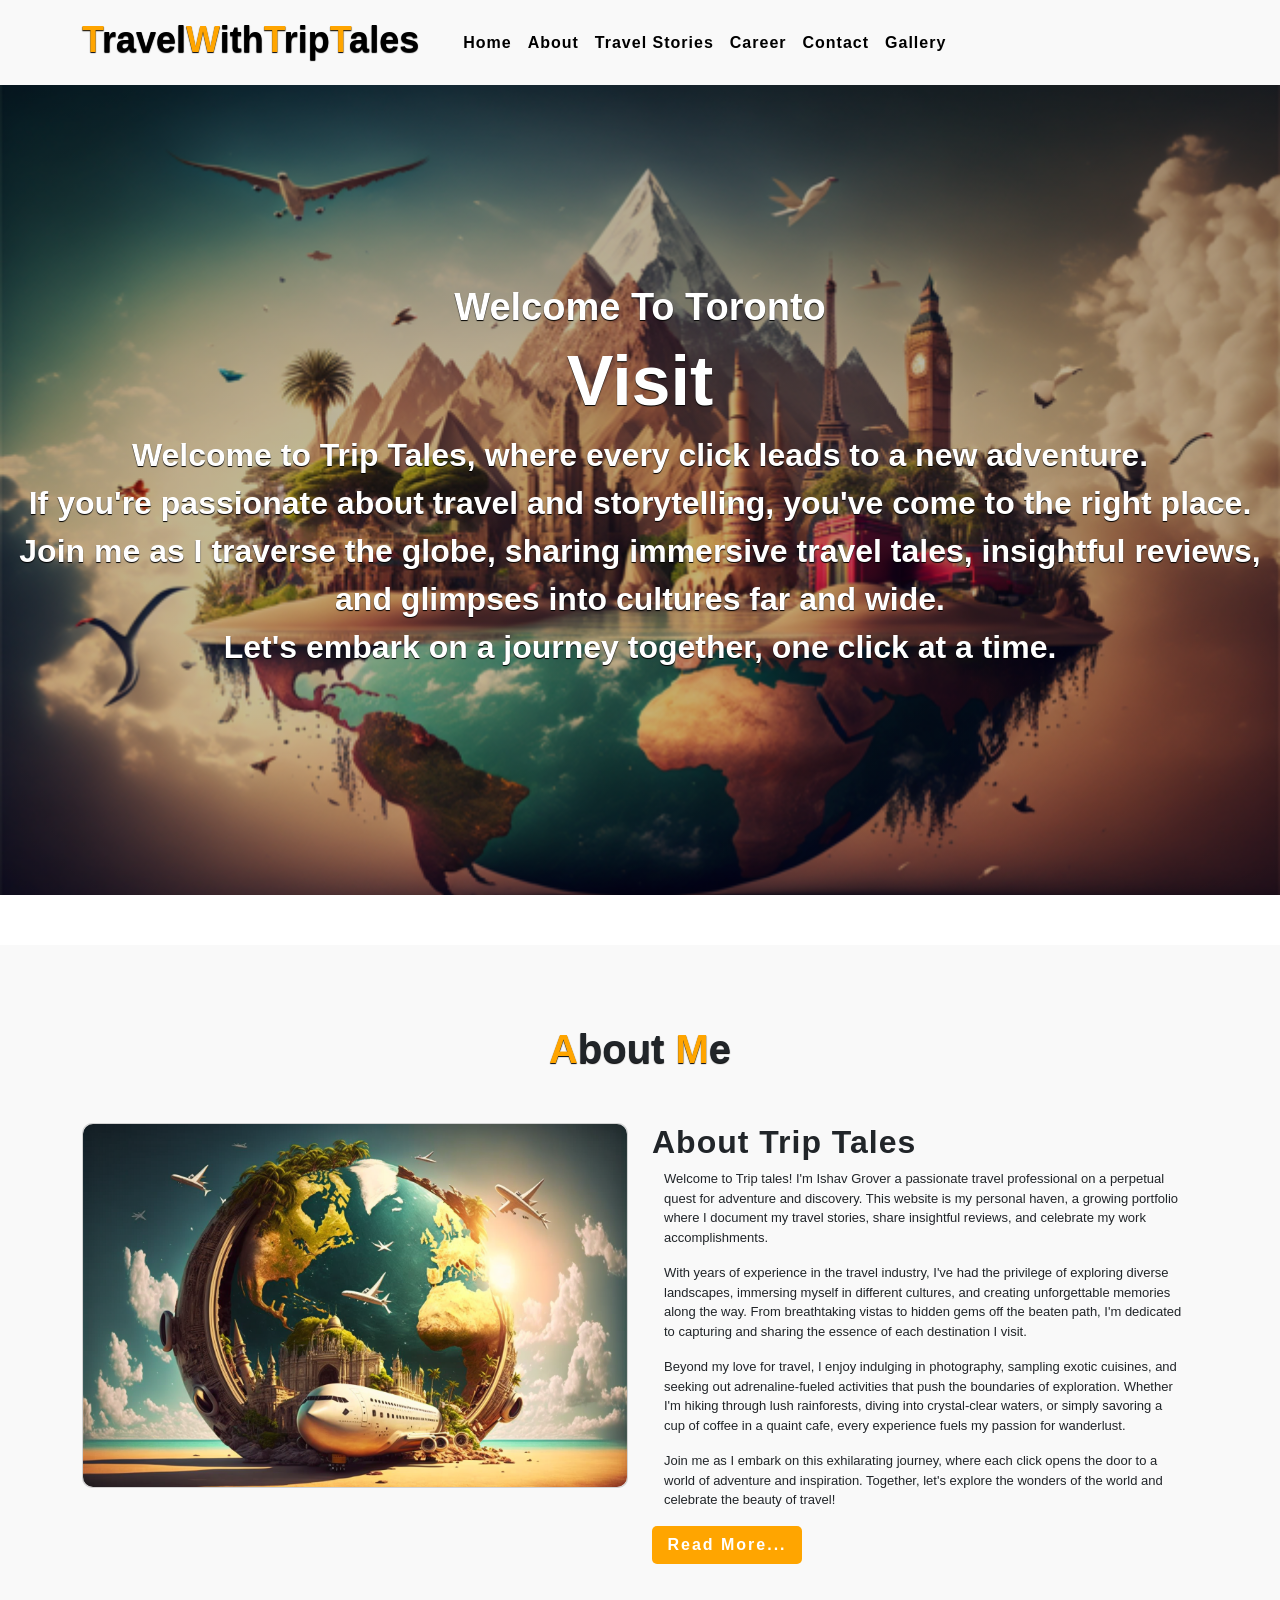
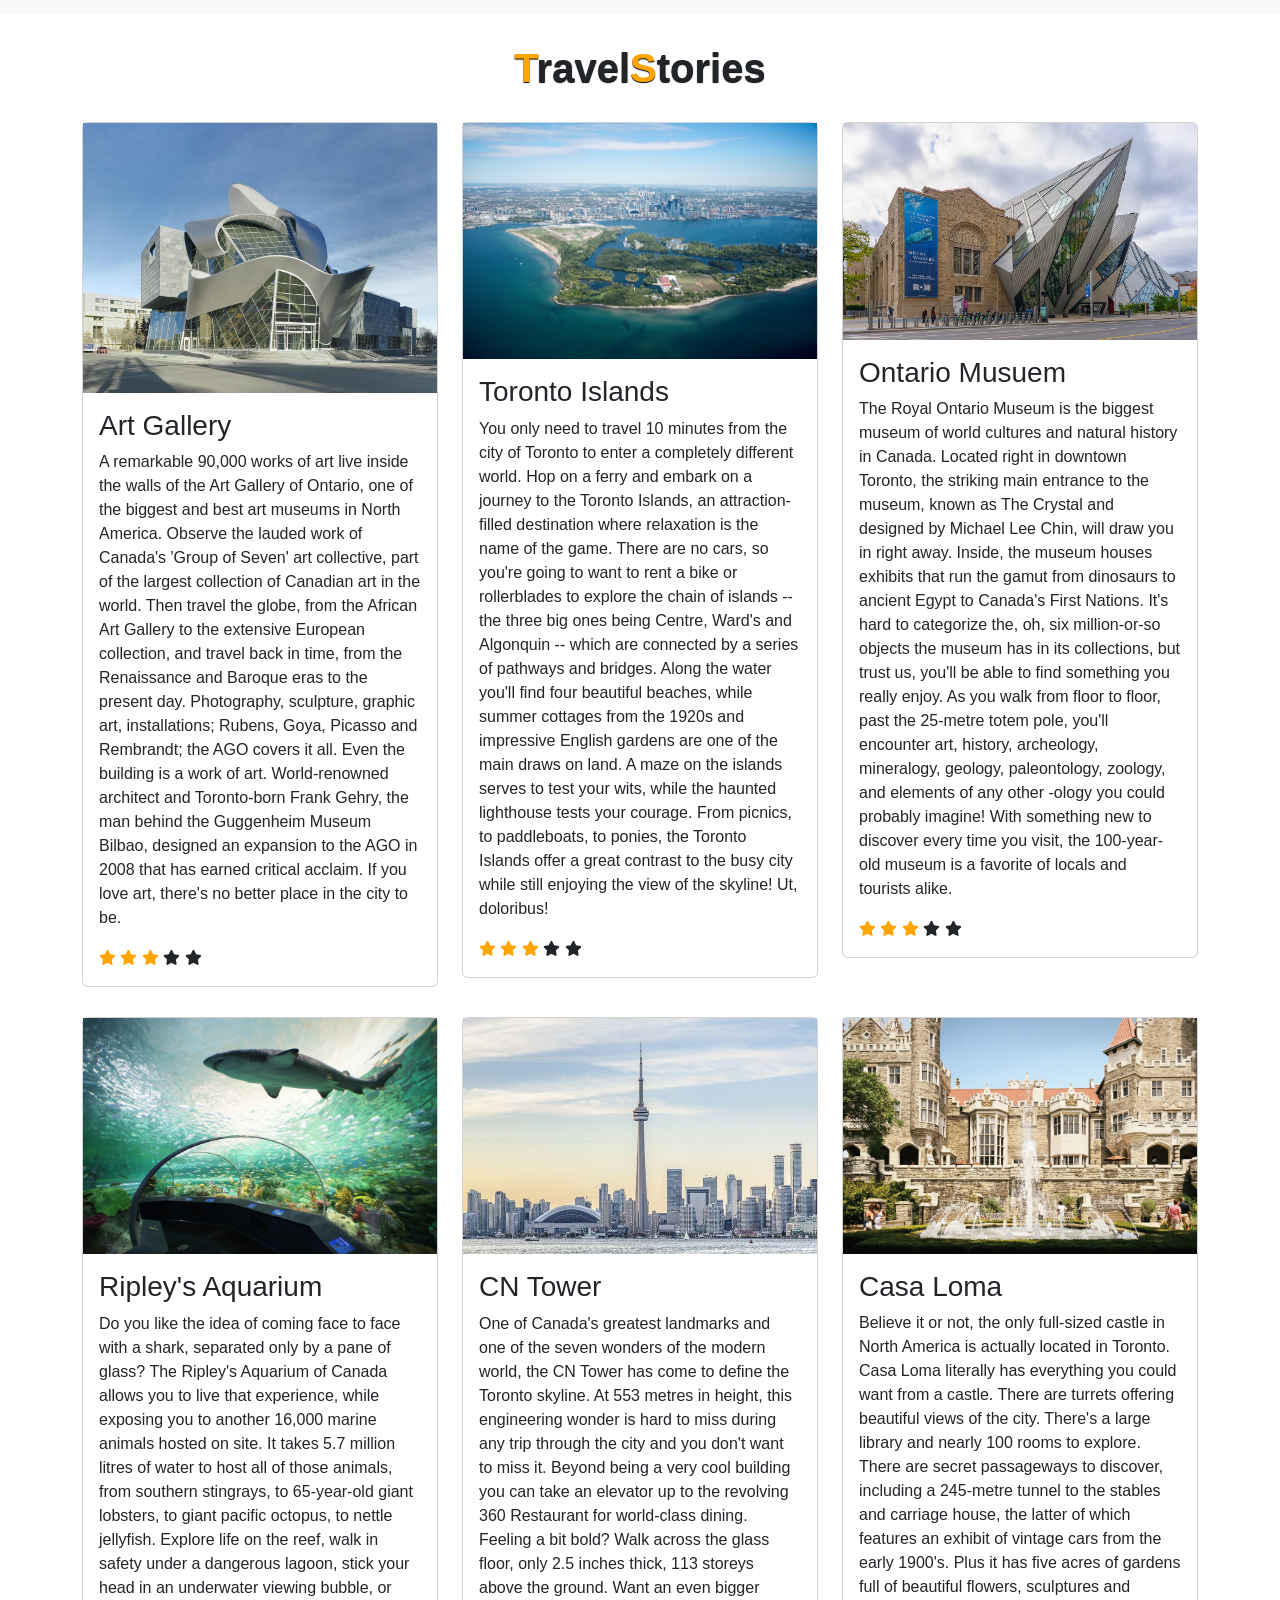
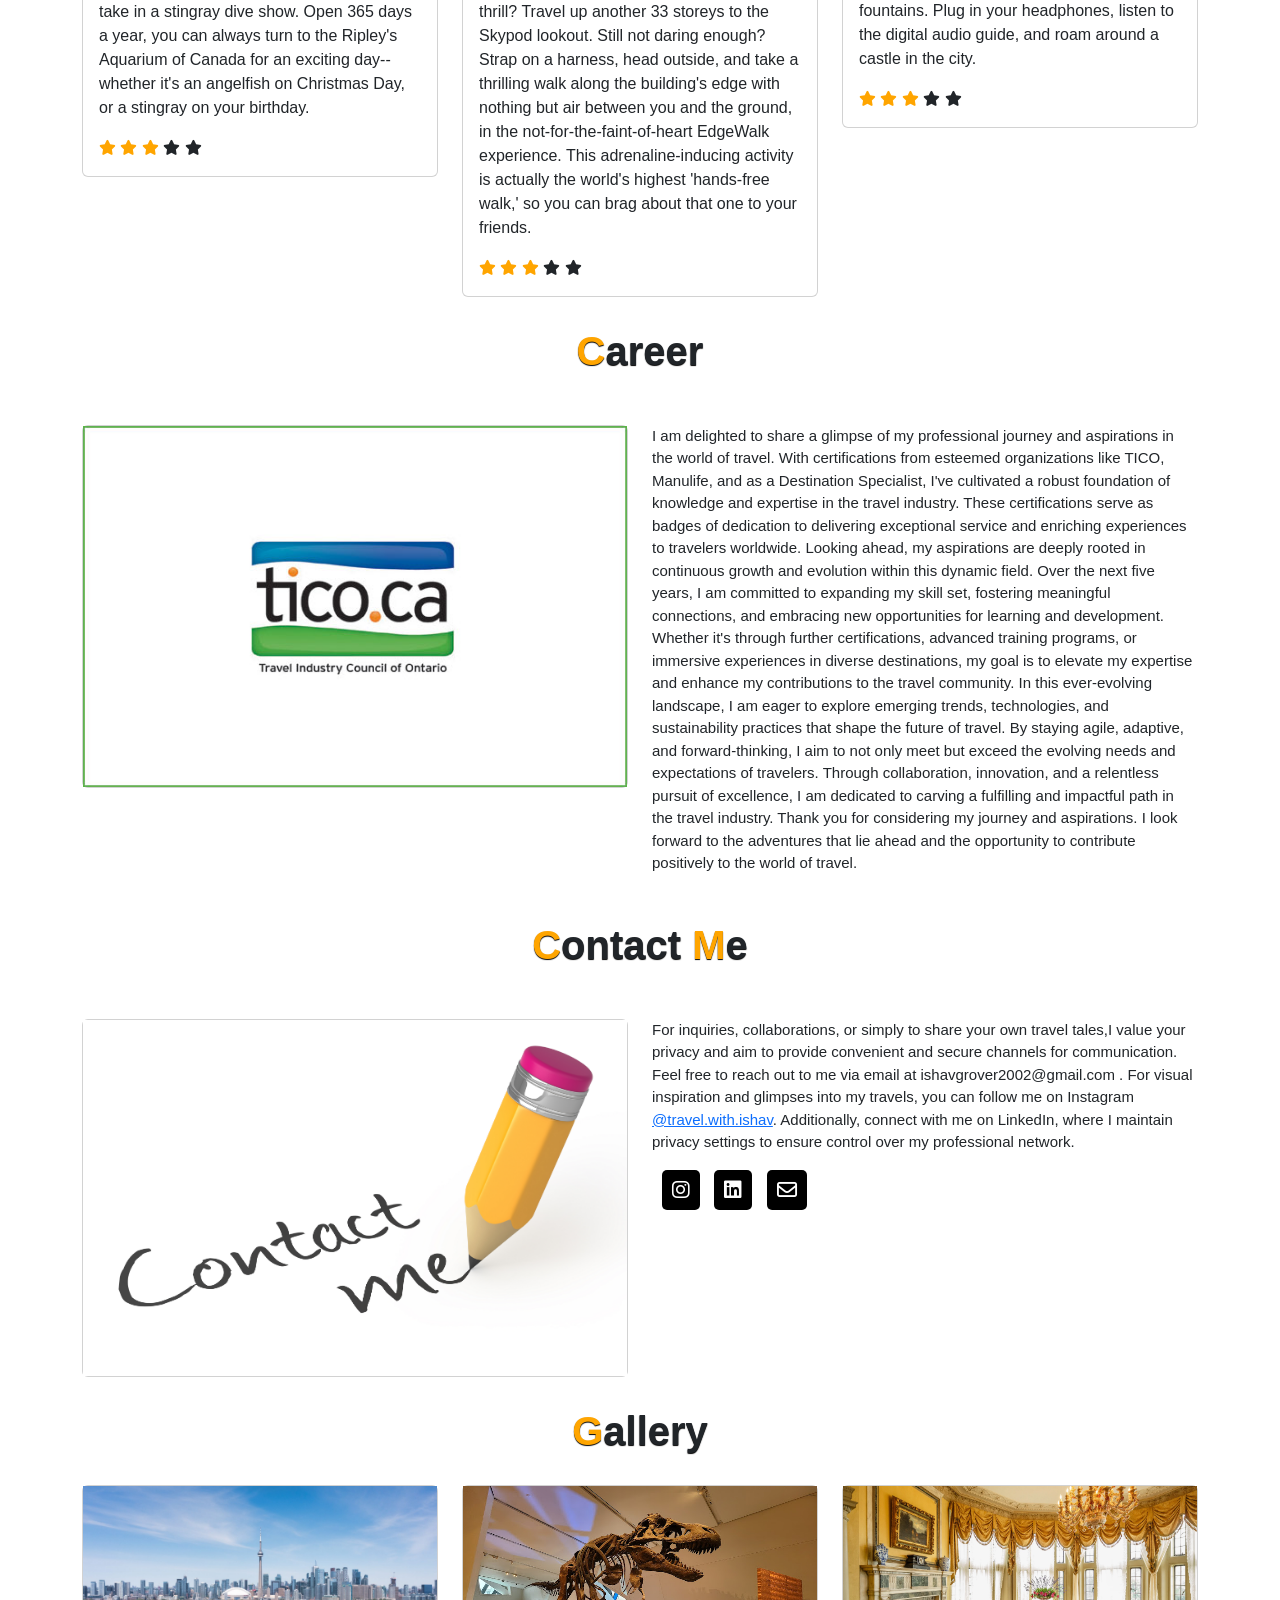
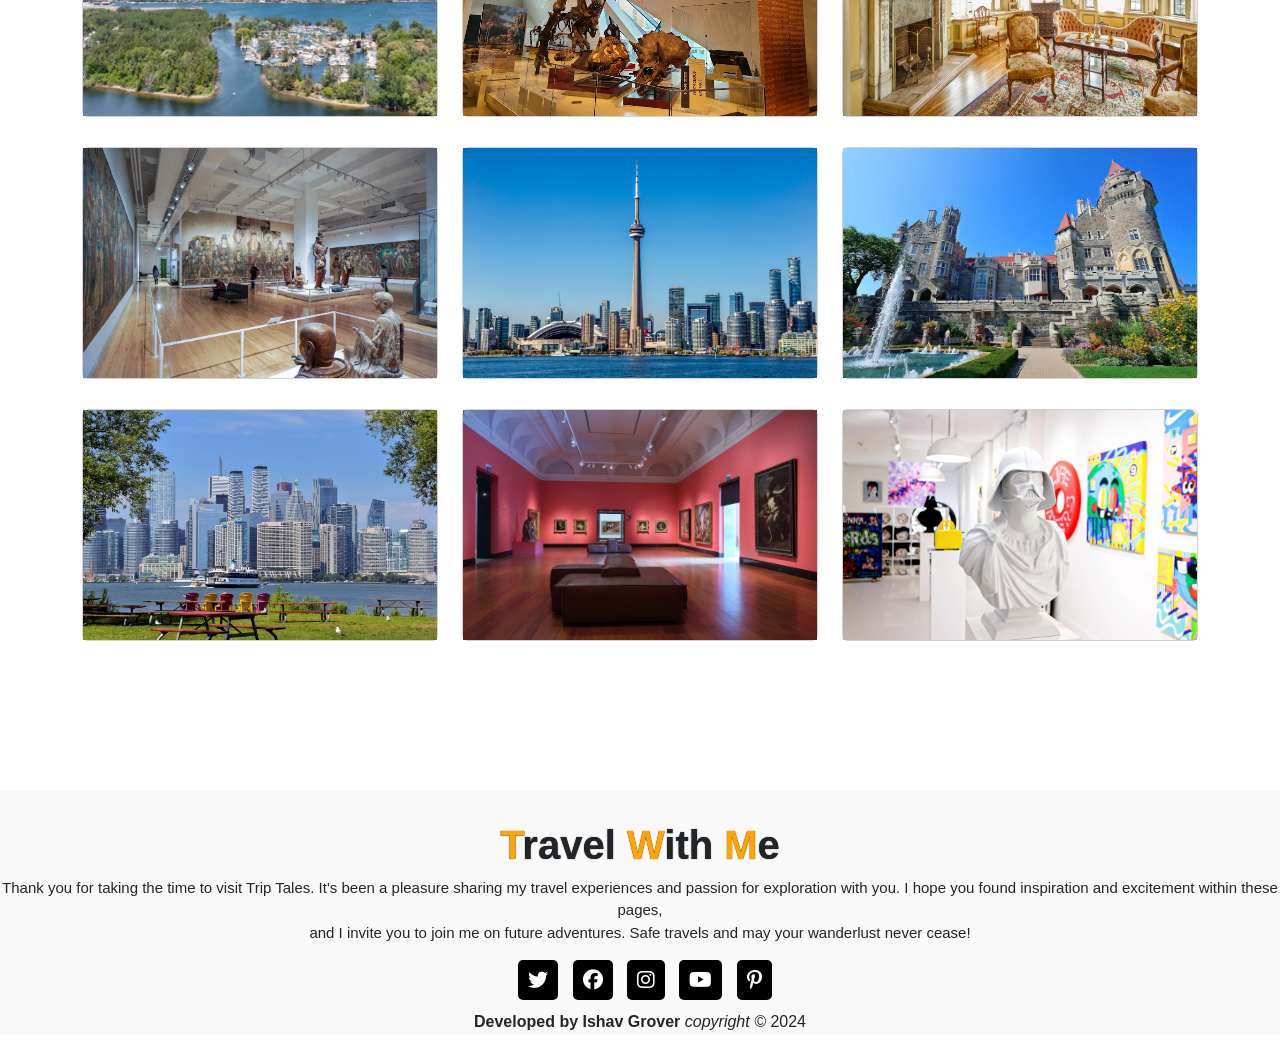
==== commit 1cee2de6: "reset" ====
--- a/index.html
+++ b/index.html
@@ -335,7 +335,7 @@
                   <i class="fa-solid fa-star"></i>
                   <i class="fa-solid fa-star"></i>
                 </div>
-              </div>https://moringa.instructure.com/courses
+              </div>
             </div>
           </div>
         </div>
@@ -404,7 +404,7 @@
               For inquiries, collaborations, or simply to share your own travel
               tales,I value your privacy and aim to provide convenient and
               secure channels for communication. Feel free to reach out to me
-              via email at triptales001@gmail.com . For visual inspiration and
+              via email at ishavgrover2002@gmail.com . For visual inspiration and
               glimpses into my travels, you can follow me on Instagram
               <a href="https://www.instagram.com/travel.with.ishav?utm_source=ig_web_button_share_sheet&igsh=ZDNlZDc0MzIxNw==">@travel.with.ishav</a>. Additionally, connect with me on LinkedIn,
               where I maintain privacy settings to ensure control over my
@@ -425,7 +425,7 @@
                 href="mailto:ishavgrover2002@gmail.com"
                 target="_blank"
                 ><i class="fa-regular fa-envelope"></i>
-              ></a>
+              </a>
             </div>
           </div>
         </div>
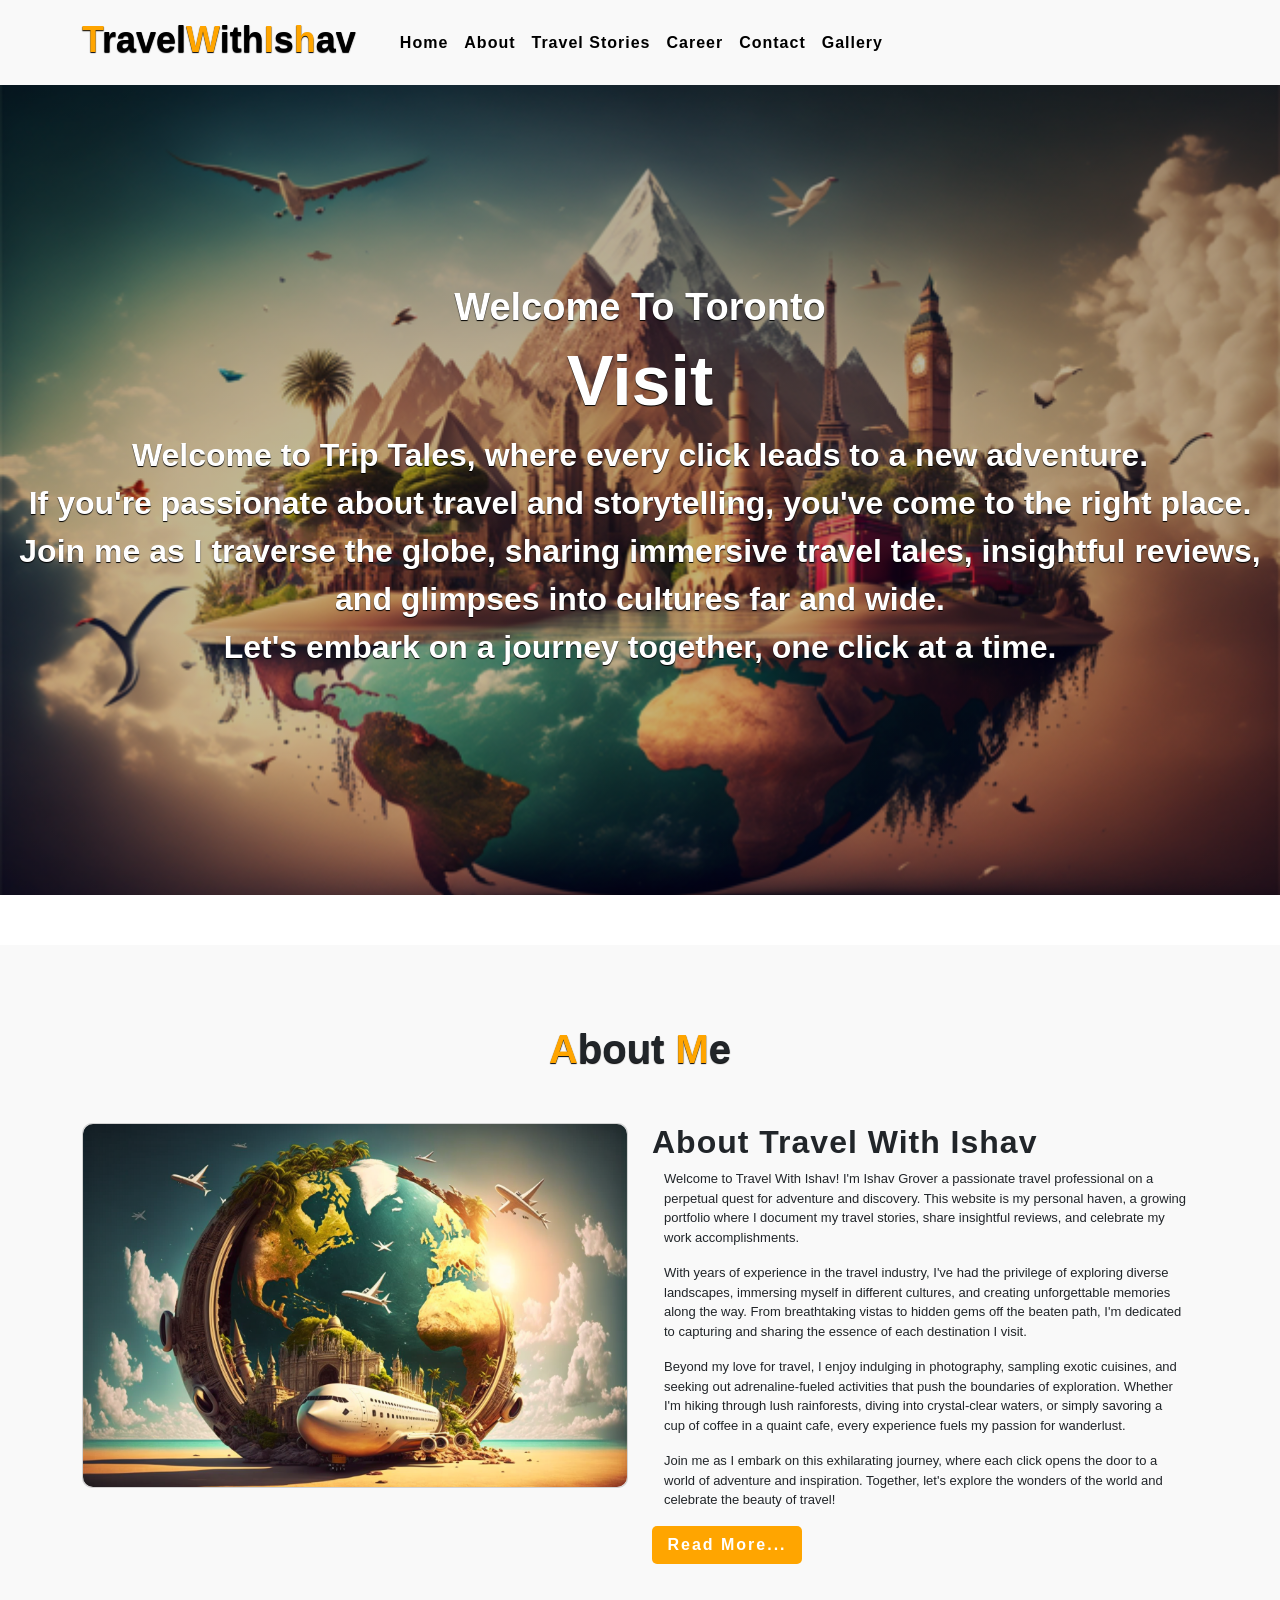
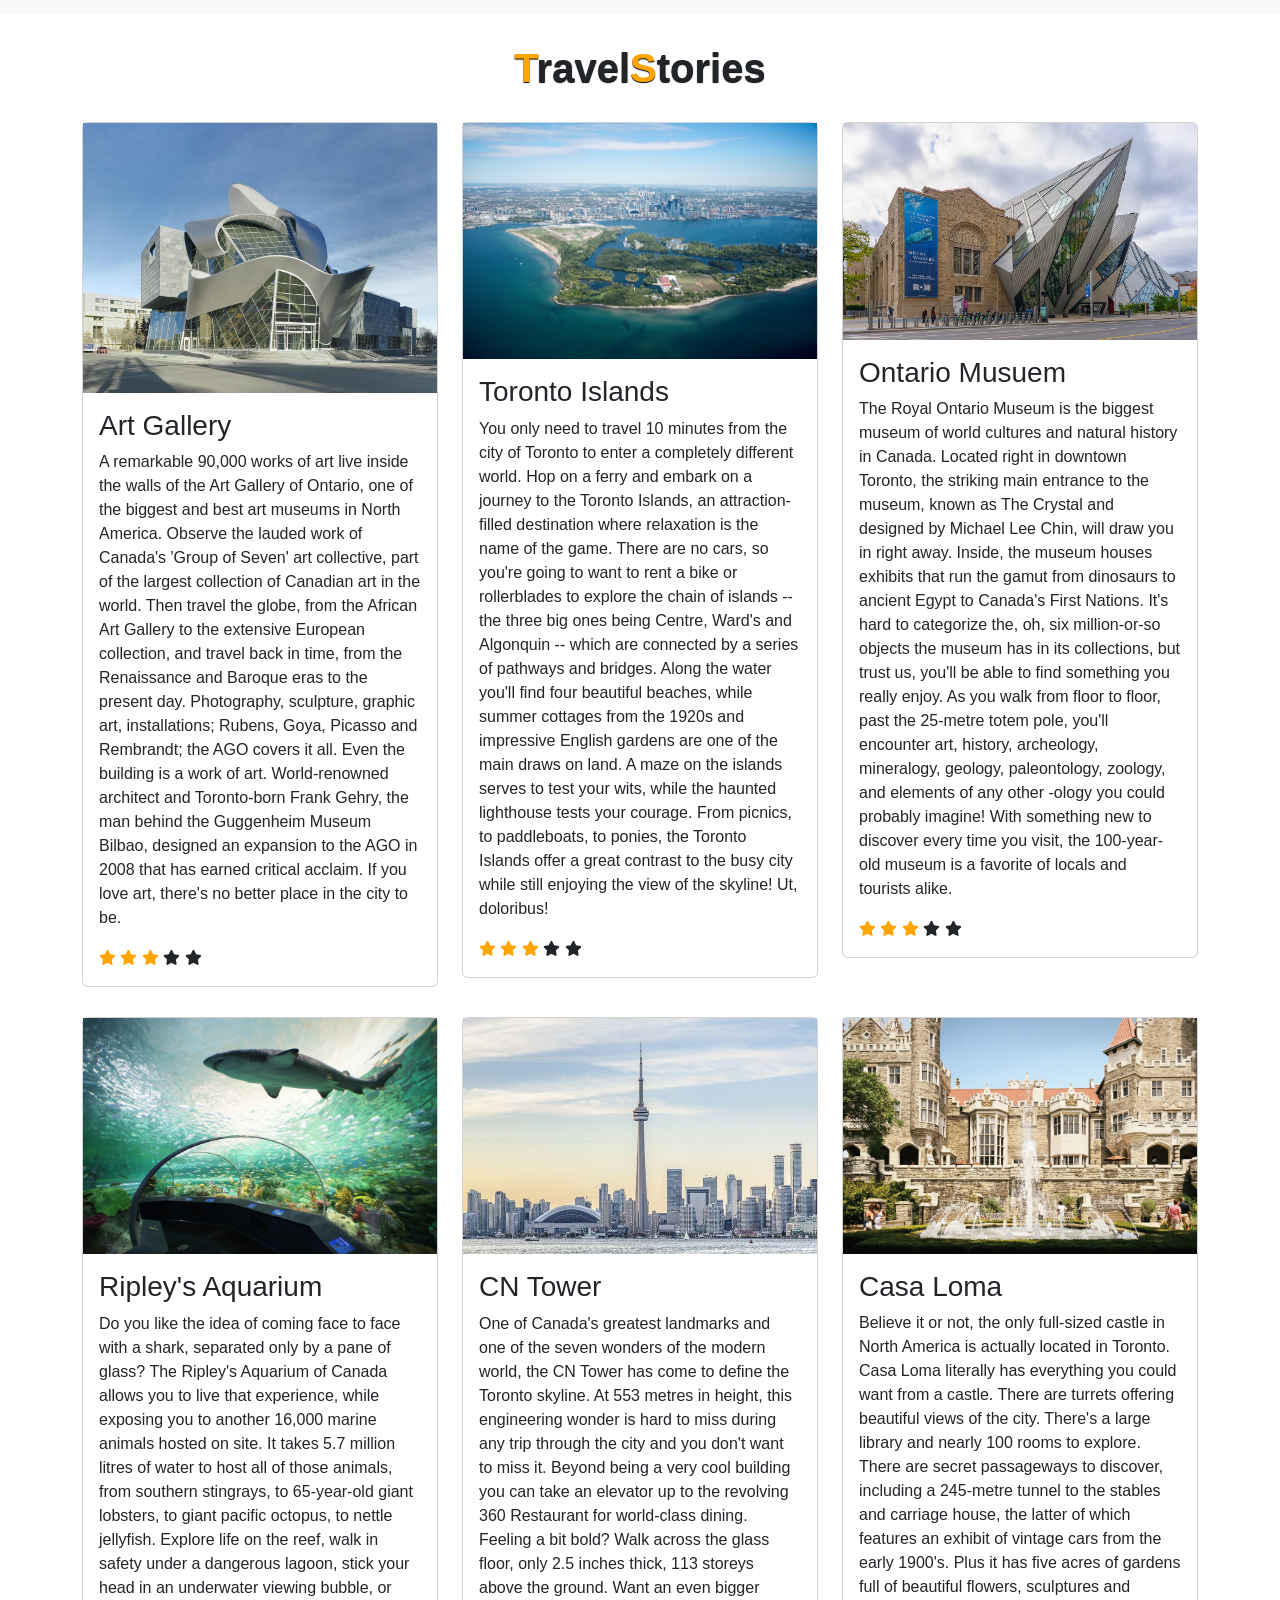
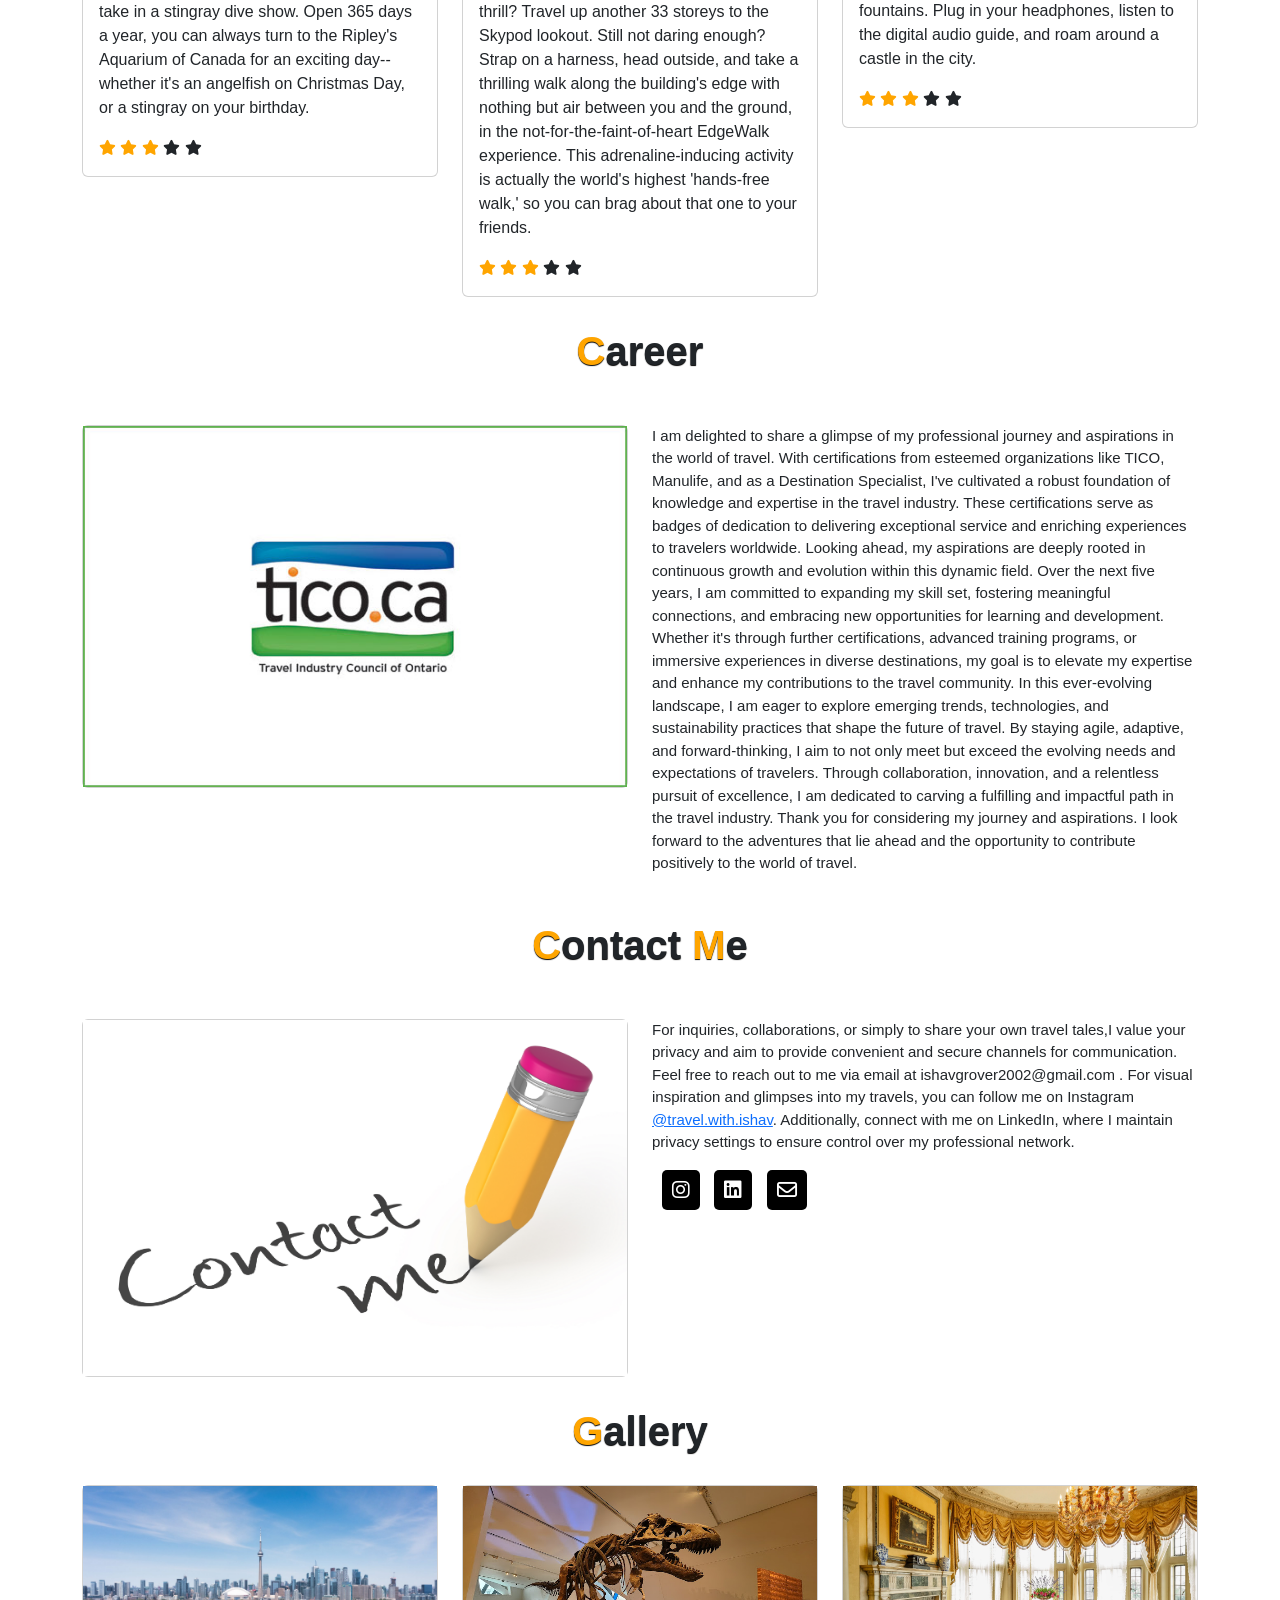
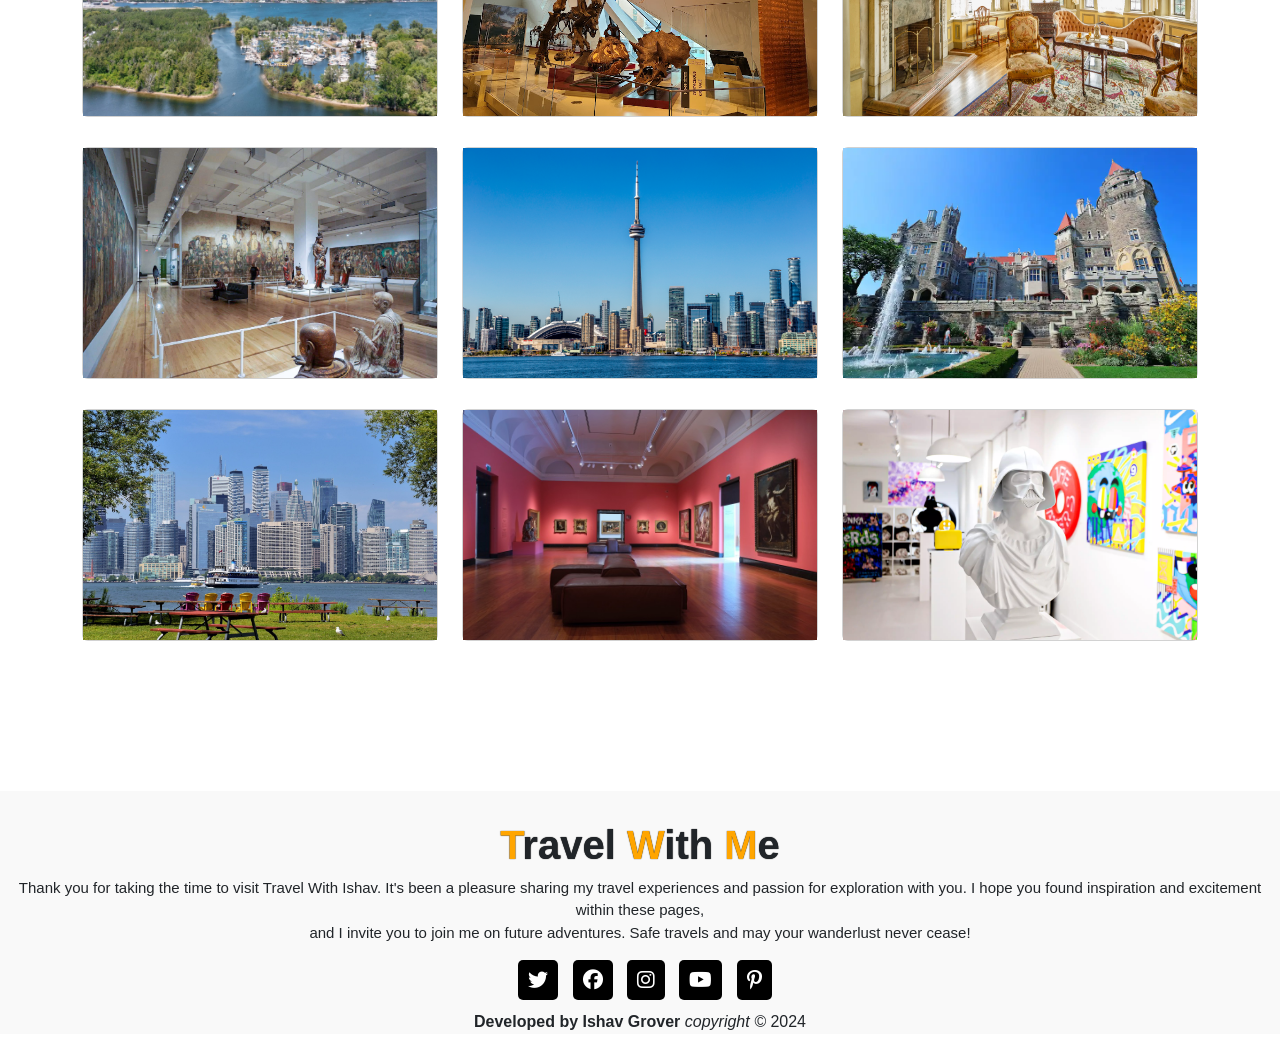
==== commit 02e680f5: ",," ====
--- a/index.html
+++ b/index.html
@@ -37,7 +37,7 @@
     <nav class="navbar navbar-expand-lg" id="navbar">
       <div class="container">
         <a class="navbar-brand" href="index.html" id="logo"
-          ><span>T</span>ravel<span>W</span>ith<span>T</span>rip<span>T</span>ales</a
+          ><span>T</span>ravel<span>W</span>ith<span>I</span>s<span>h</span>av</a
         >
         <button
           class="navbar-toggler"
@@ -104,10 +104,10 @@
           </div>
 
           <div class="col-md-6 py-3 py-md-0">
-            <h2>About Trip Tales</h2>
+            <h2>About Travel With Ishav</h2>
             <div class="container" style="font-size: 13">
               <p>
-                Welcome to Trip tales! I'm Ishav Grover a passionate
+                Welcome to Travel With Ishav! I'm Ishav Grover a passionate
                 travel professional on a perpetual quest for adventure and
                 discovery. This website is my personal haven, a growing
                 portfolio where I document my travel stories, share insightful
@@ -504,7 +504,7 @@
     <footer id="footer">
       <h1><span>T</span>ravel <span>W</span>ith <span>M</span>e</h1>
       <p style="font-size: 15">
-        Thank you for taking the time to visit Trip Tales. It's been
+        Thank you for taking the time to visit Travel With Ishav. It's been
         a pleasure sharing my travel experiences and passion for exploration
         with you. I hope you found inspiration and excitement within these
         pages,<br />
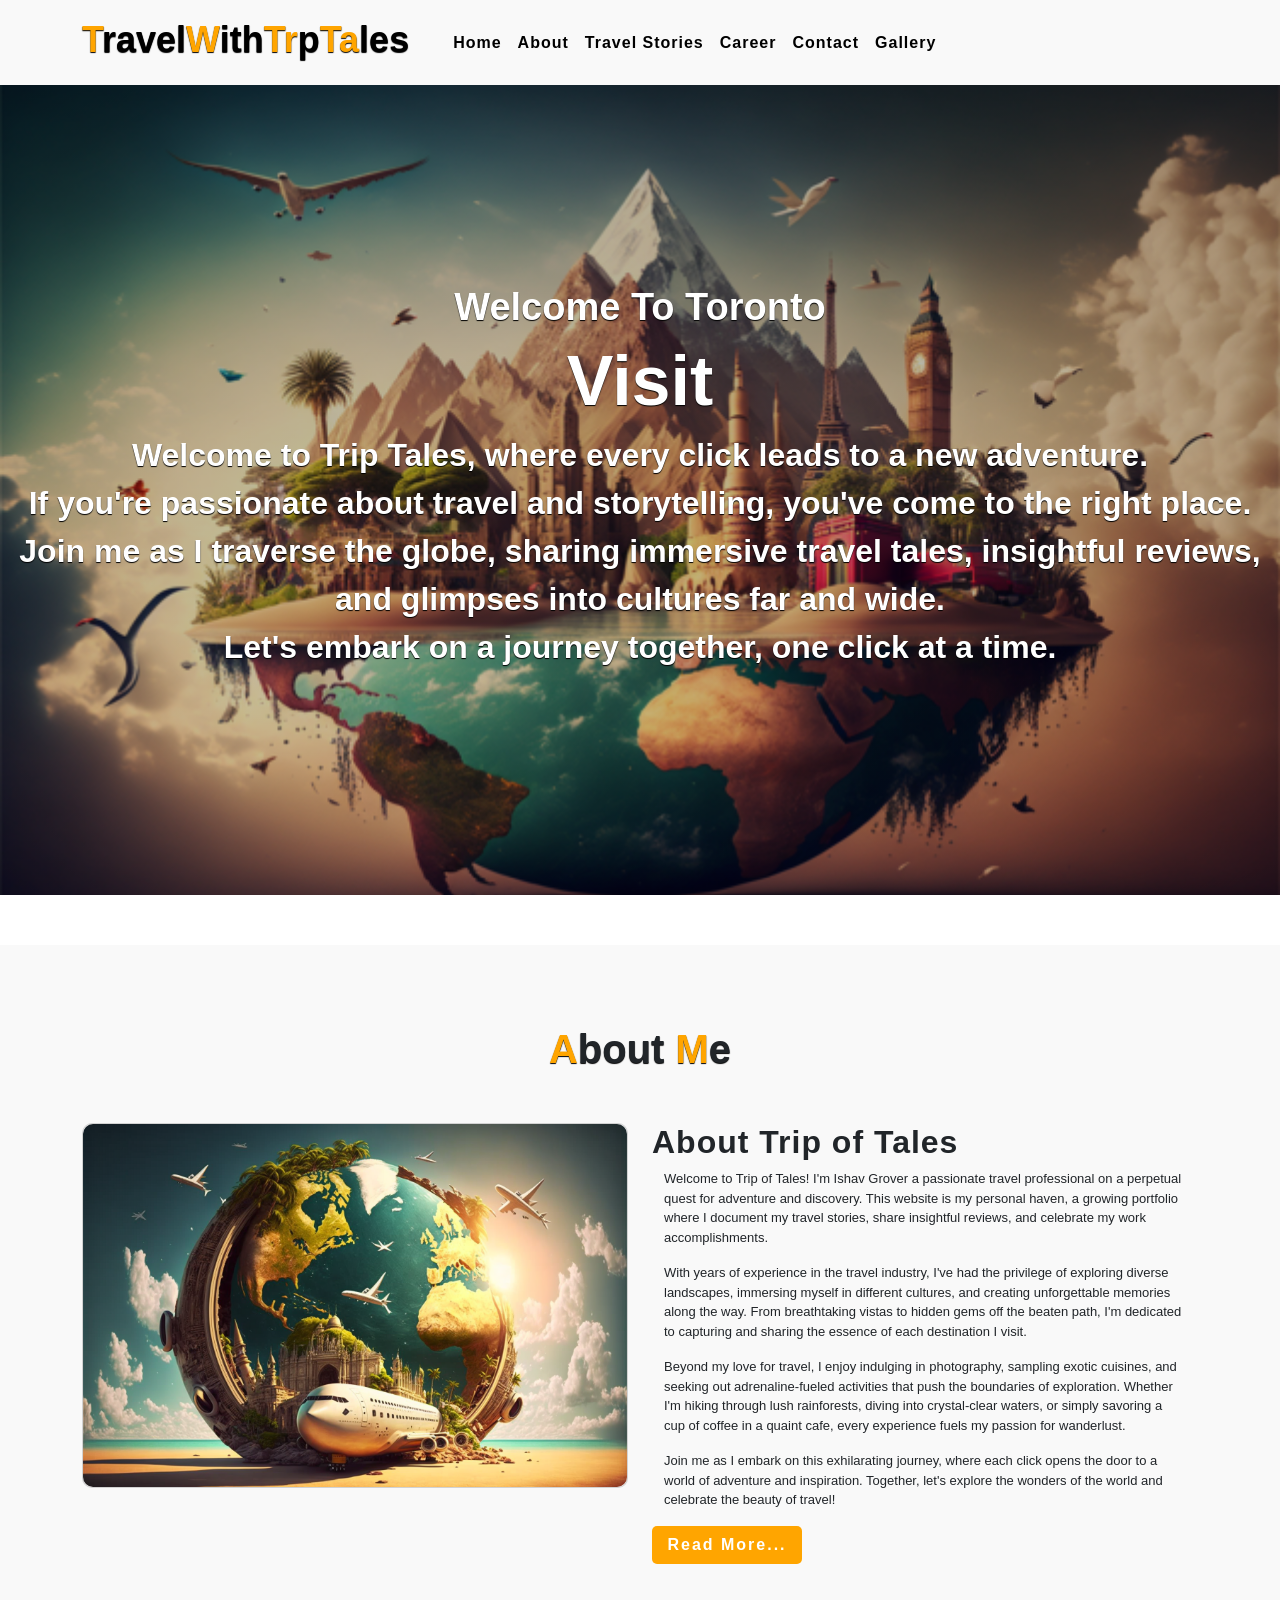
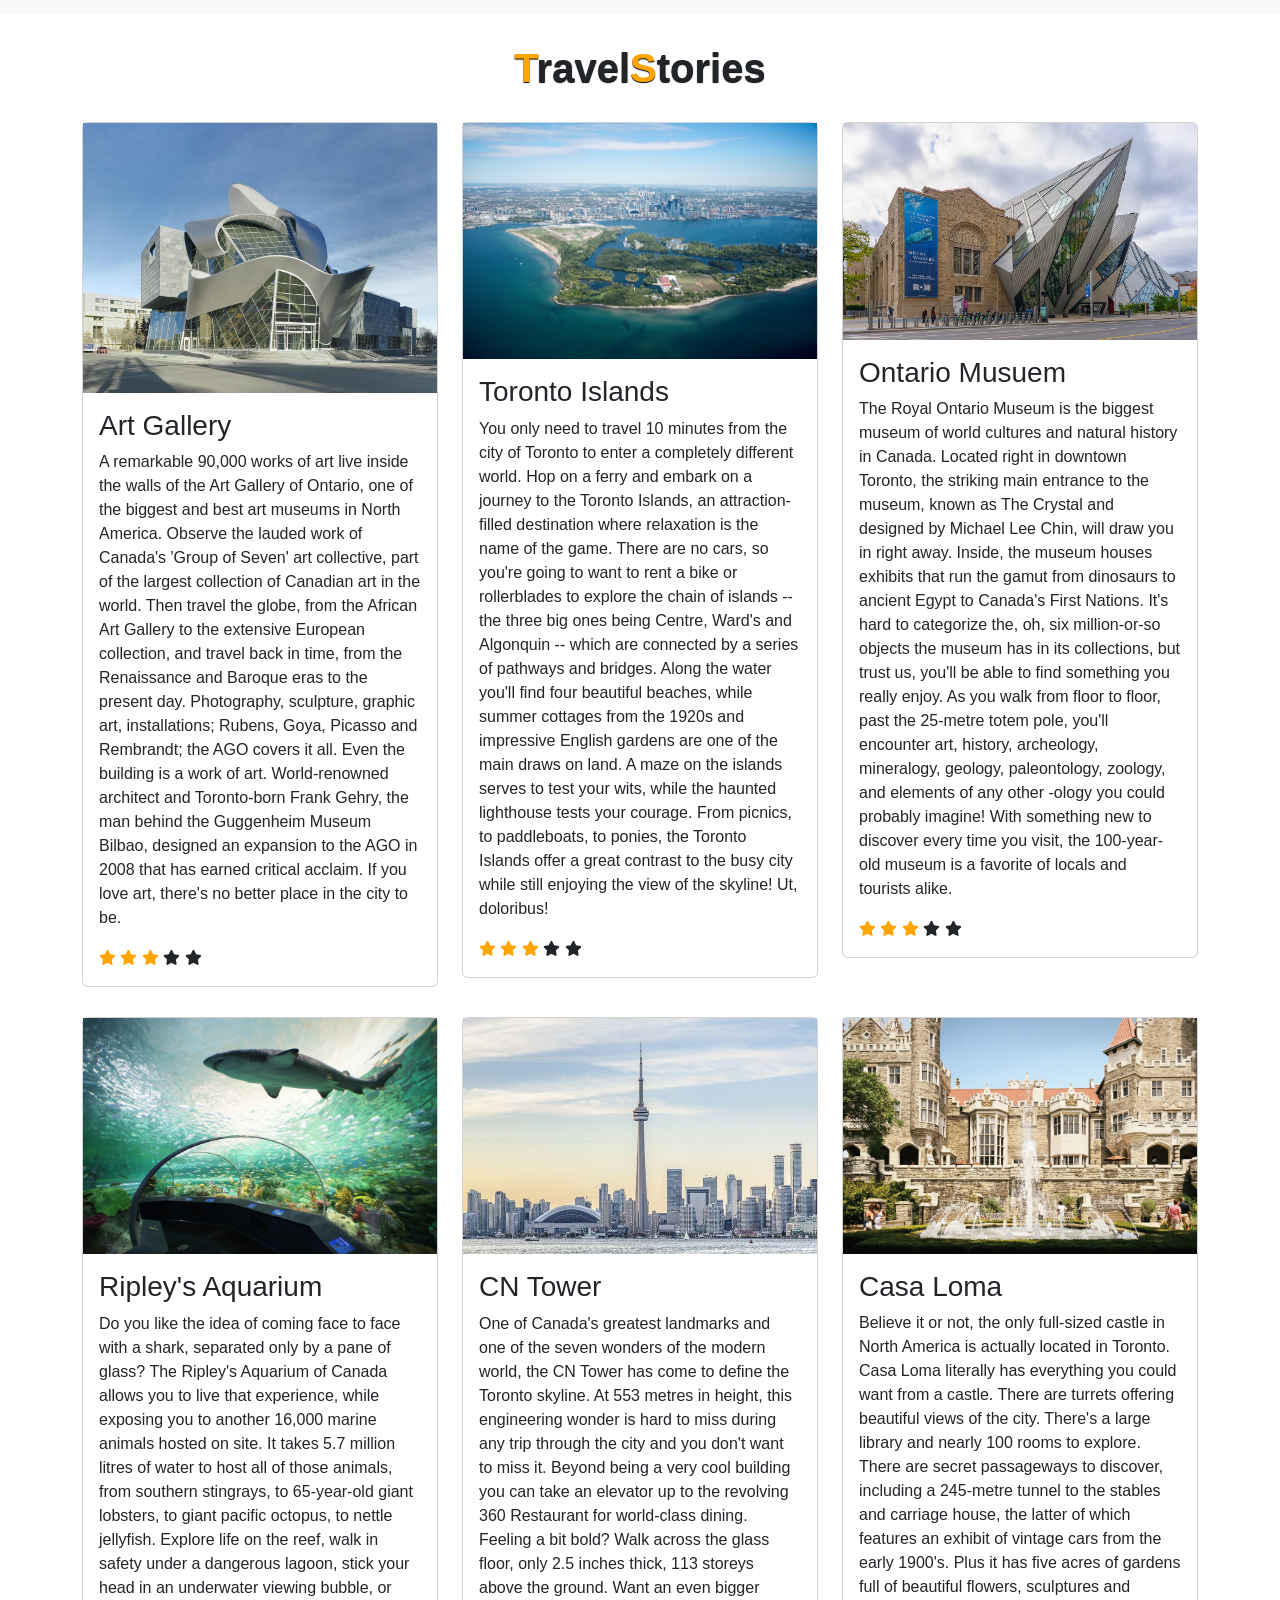
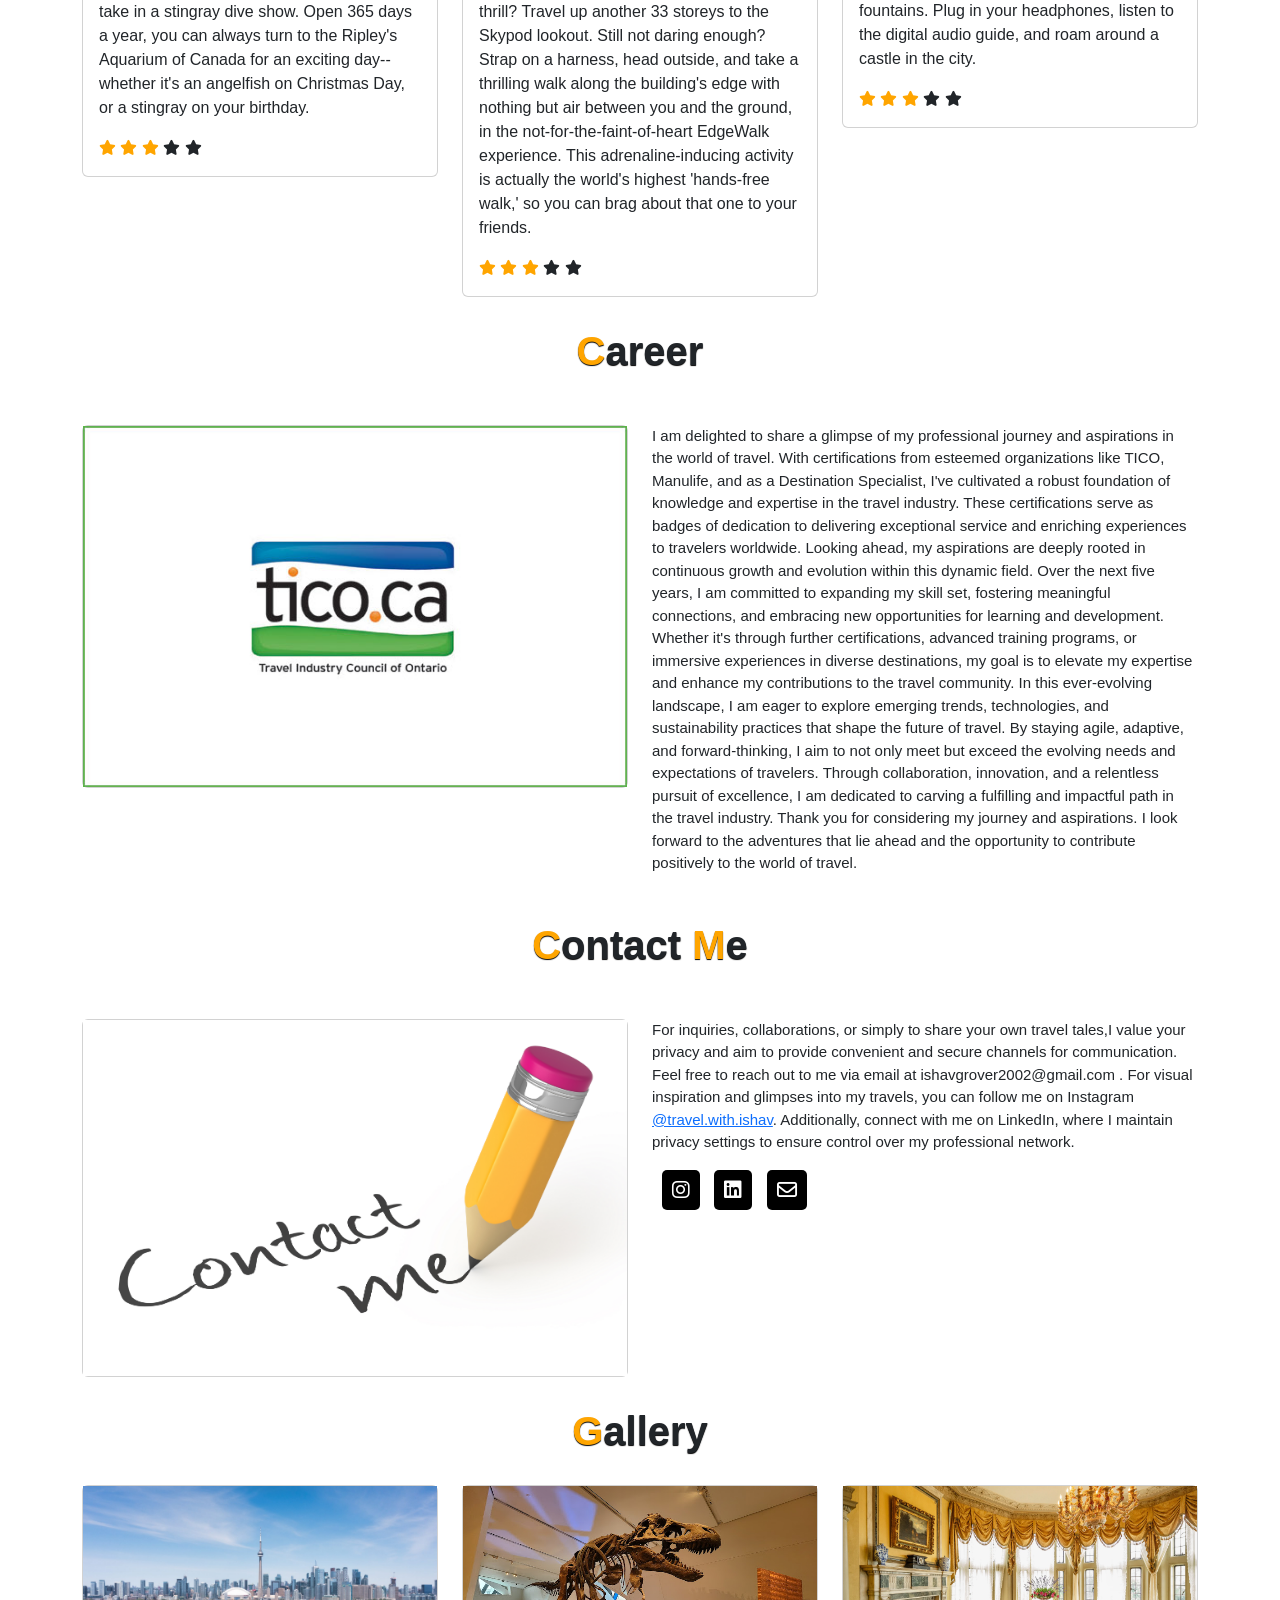
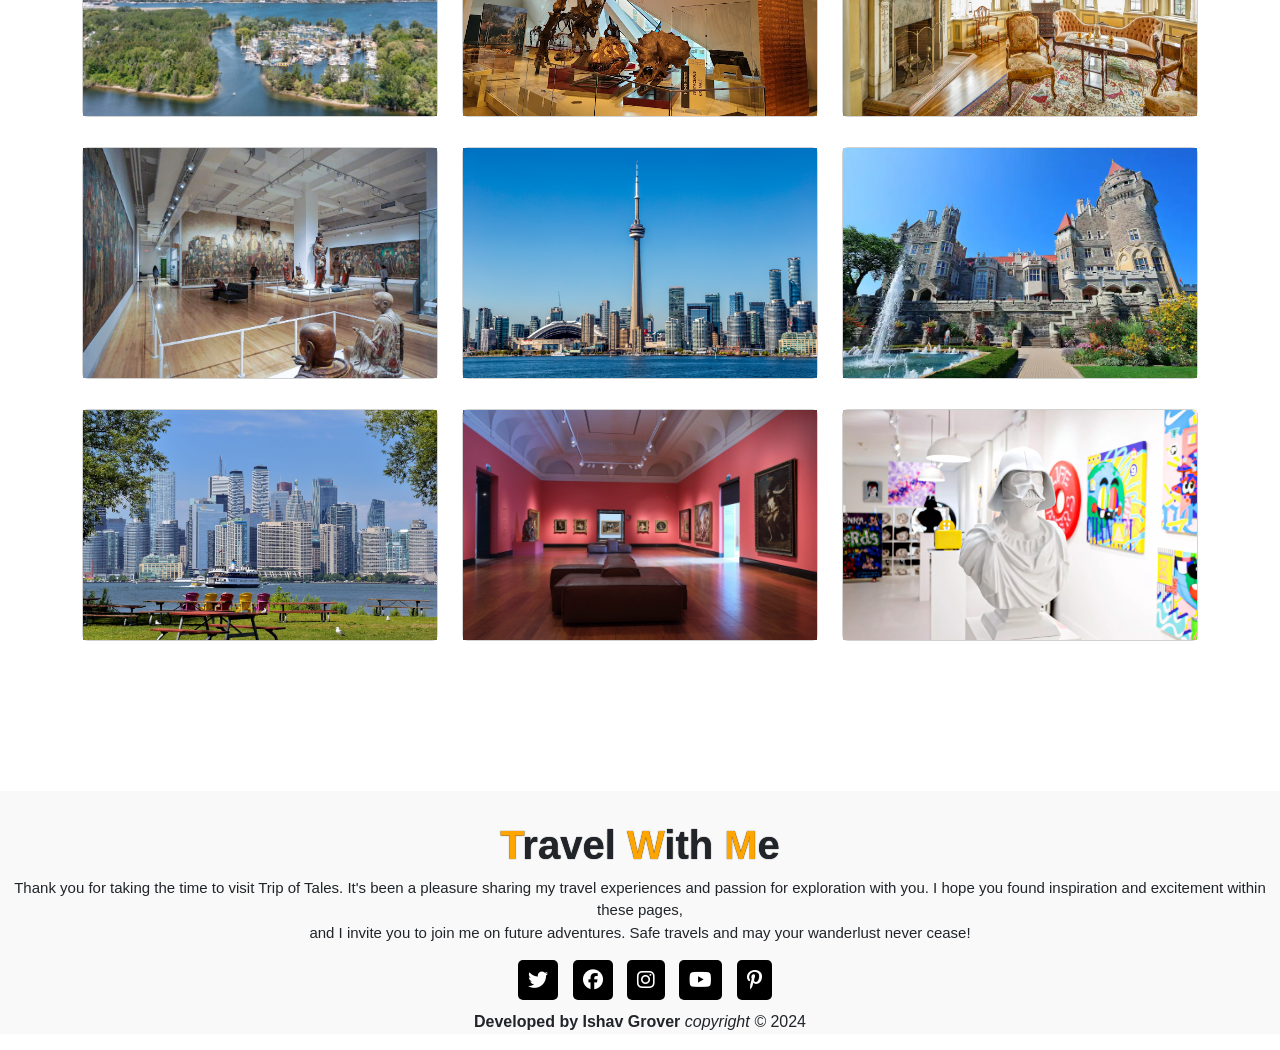
==== commit 6e30d075: "tales" ====
--- a/index.html
+++ b/index.html
@@ -3,7 +3,7 @@
     <meta charset="UTF-8" />
     <meta http-equiv="X-UA-Compatible" content="IE=edge" />
     <meta name="viewport" content="width=device-width, initial-scale=1.0" />
-    <title>Trip Tales</title>
+    <title>Trip Of Tales</title>
 
     <link rel="stylesheet" href="style.css" />
 
@@ -37,7 +37,7 @@
     <nav class="navbar navbar-expand-lg" id="navbar">
       <div class="container">
         <a class="navbar-brand" href="index.html" id="logo"
-          ><span>T</span>ravel<span>W</span>ith<span>I</span>s<span>h</span>av</a
+          ><span>T</span>ravel<span>W</span>ith<span>Tr</span>p<span>Ta</span>les</a
         >
         <button
           class="navbar-toggler"
@@ -104,10 +104,10 @@
           </div>
 
           <div class="col-md-6 py-3 py-md-0">
-            <h2>About Travel With Ishav</h2>
+            <h2>About Trip of Tales</h2>
             <div class="container" style="font-size: 13">
               <p>
-                Welcome to Travel With Ishav! I'm Ishav Grover a passionate
+                Welcome to Trip of Tales! I'm Ishav Grover a passionate
                 travel professional on a perpetual quest for adventure and
                 discovery. This website is my personal haven, a growing
                 portfolio where I document my travel stories, share insightful
@@ -504,7 +504,7 @@
     <footer id="footer">
       <h1><span>T</span>ravel <span>W</span>ith <span>M</span>e</h1>
       <p style="font-size: 15">
-        Thank you for taking the time to visit Travel With Ishav. It's been
+        Thank you for taking the time to visit Trip of Tales. It's been
         a pleasure sharing my travel experiences and passion for exploration
         with you. I hope you found inspiration and excitement within these
         pages,<br />
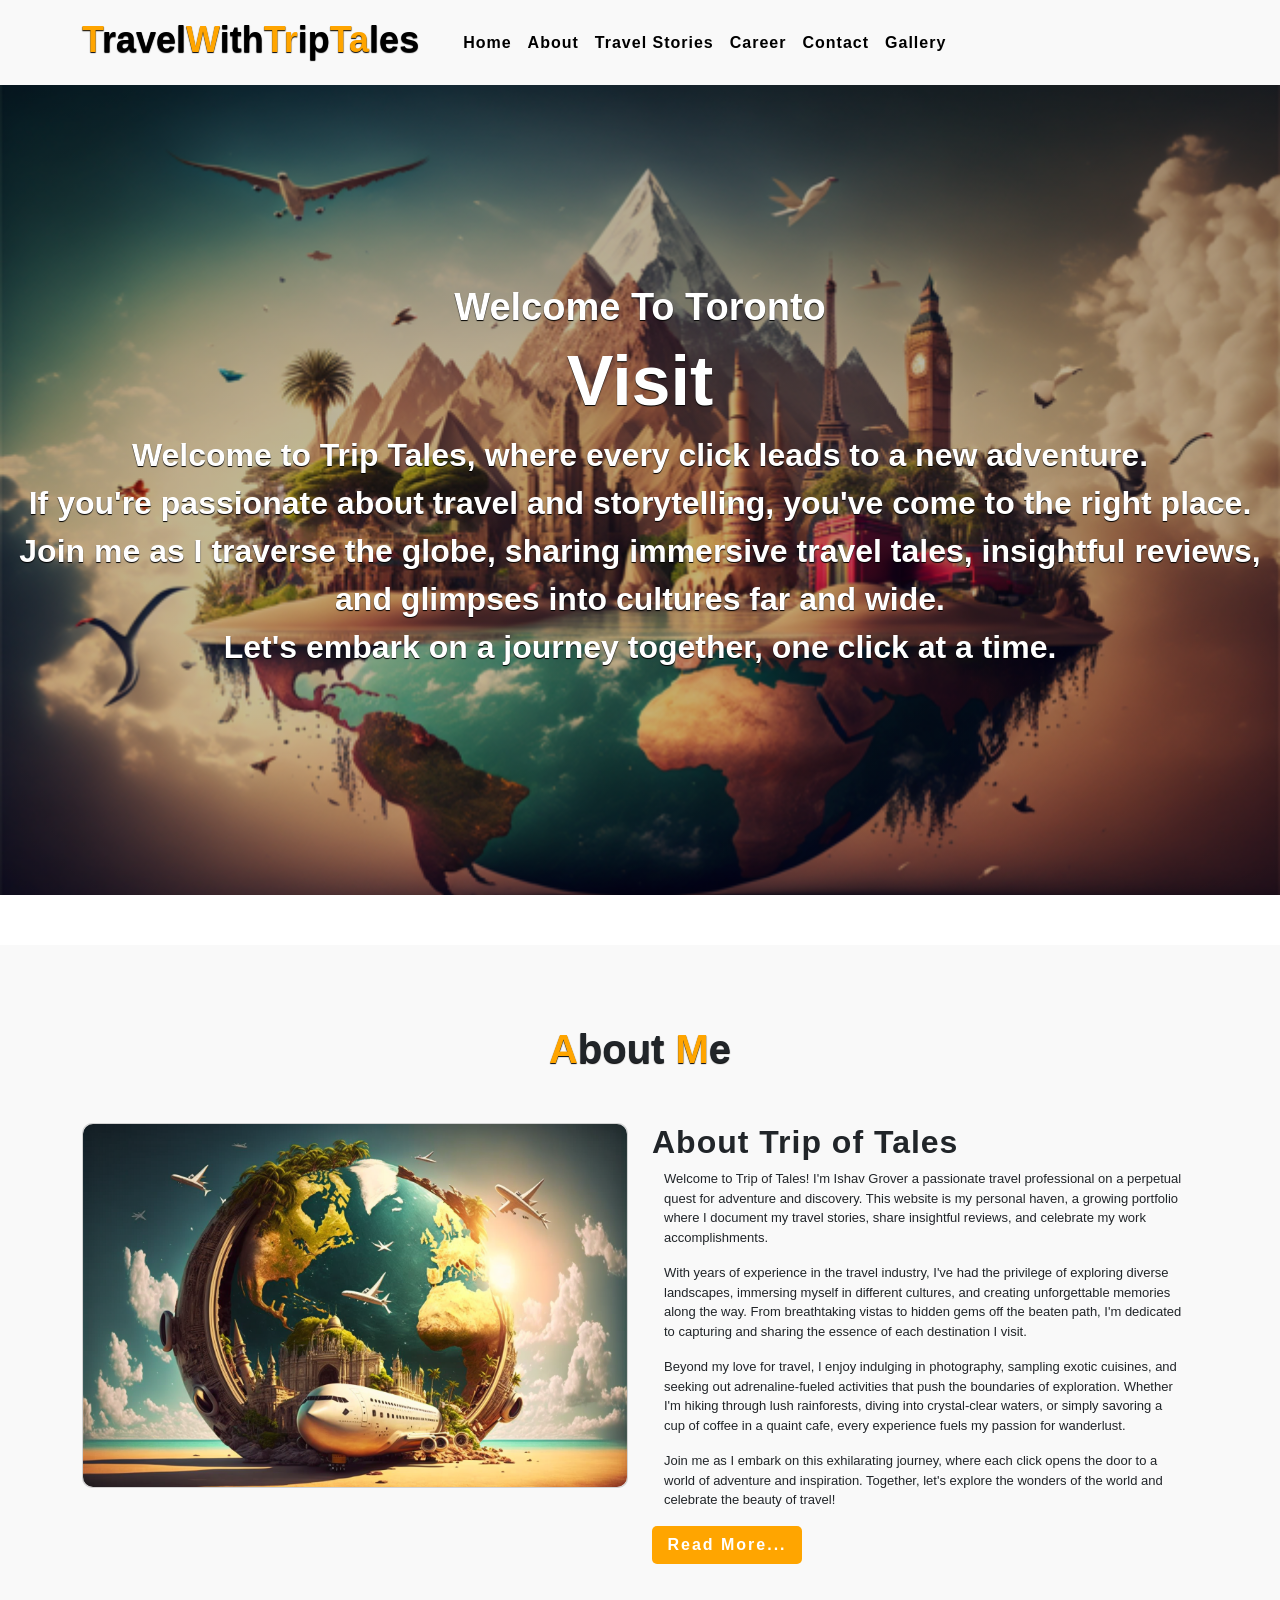
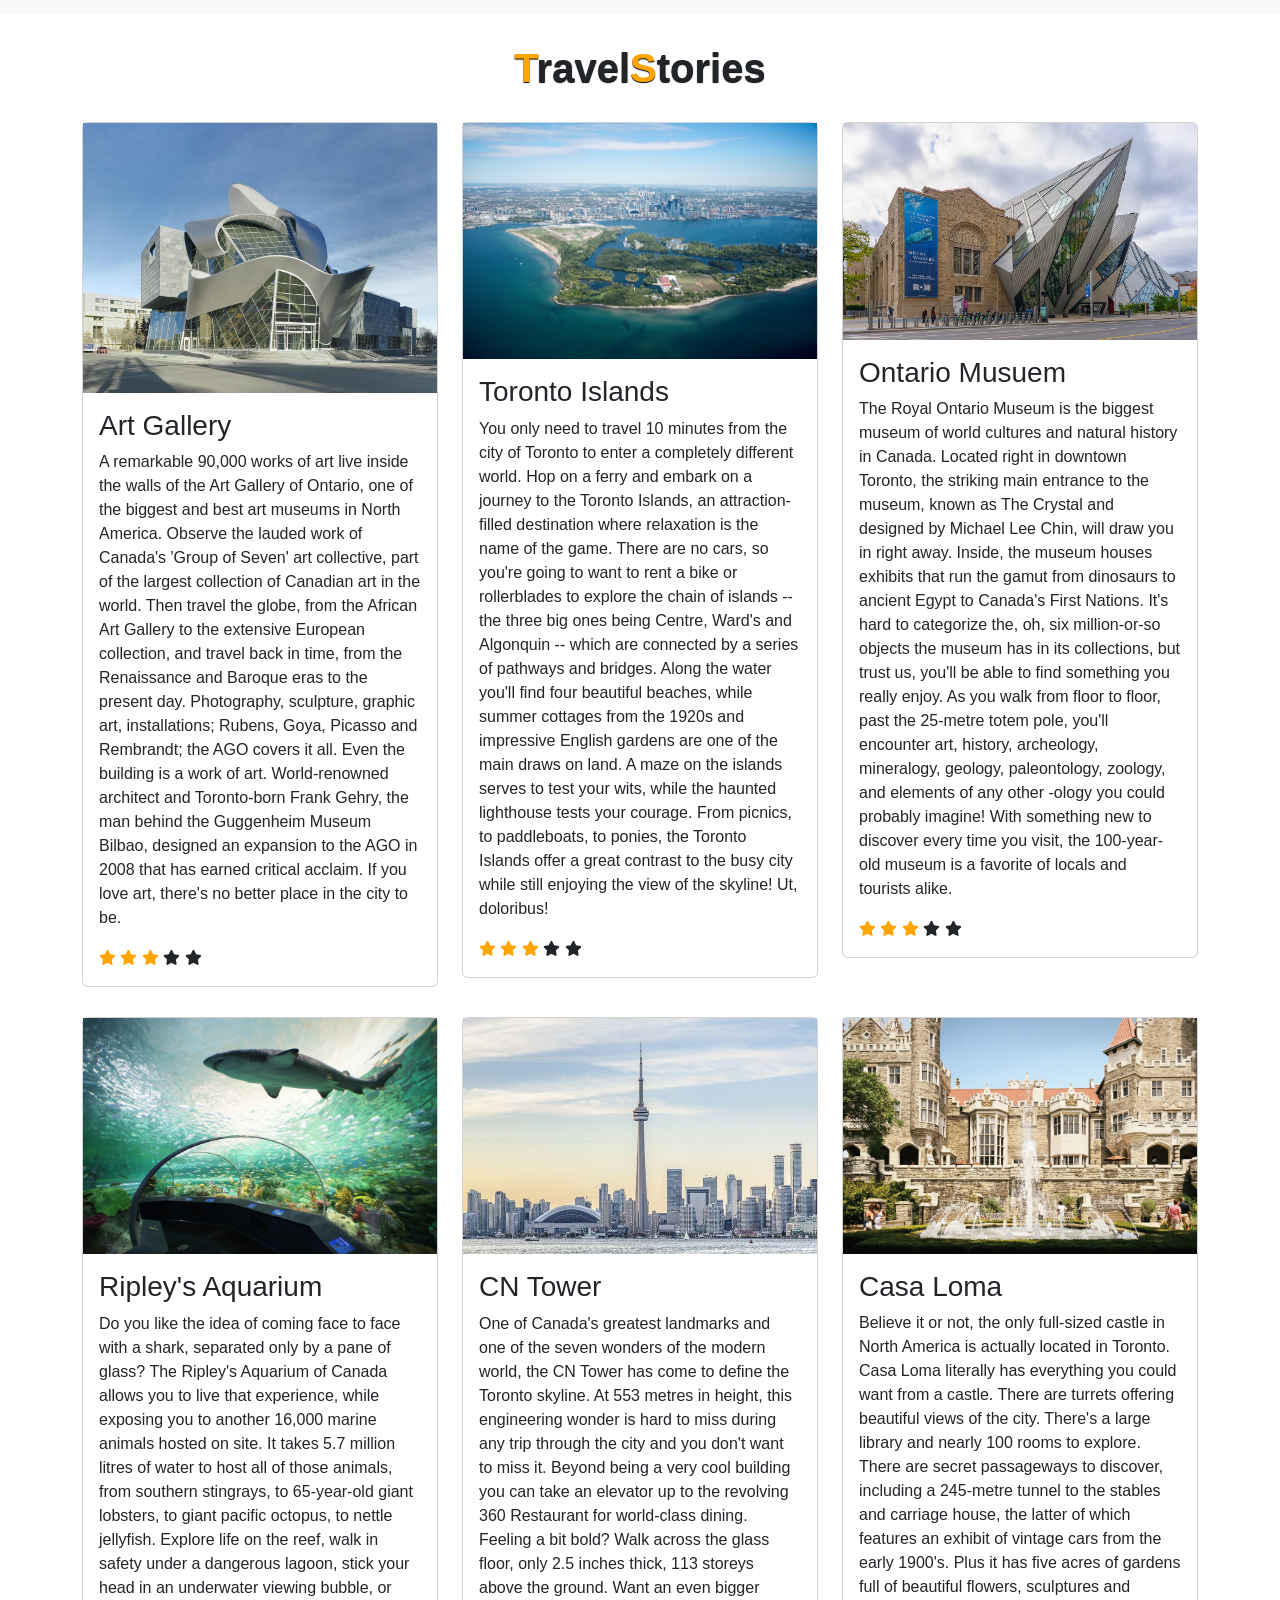
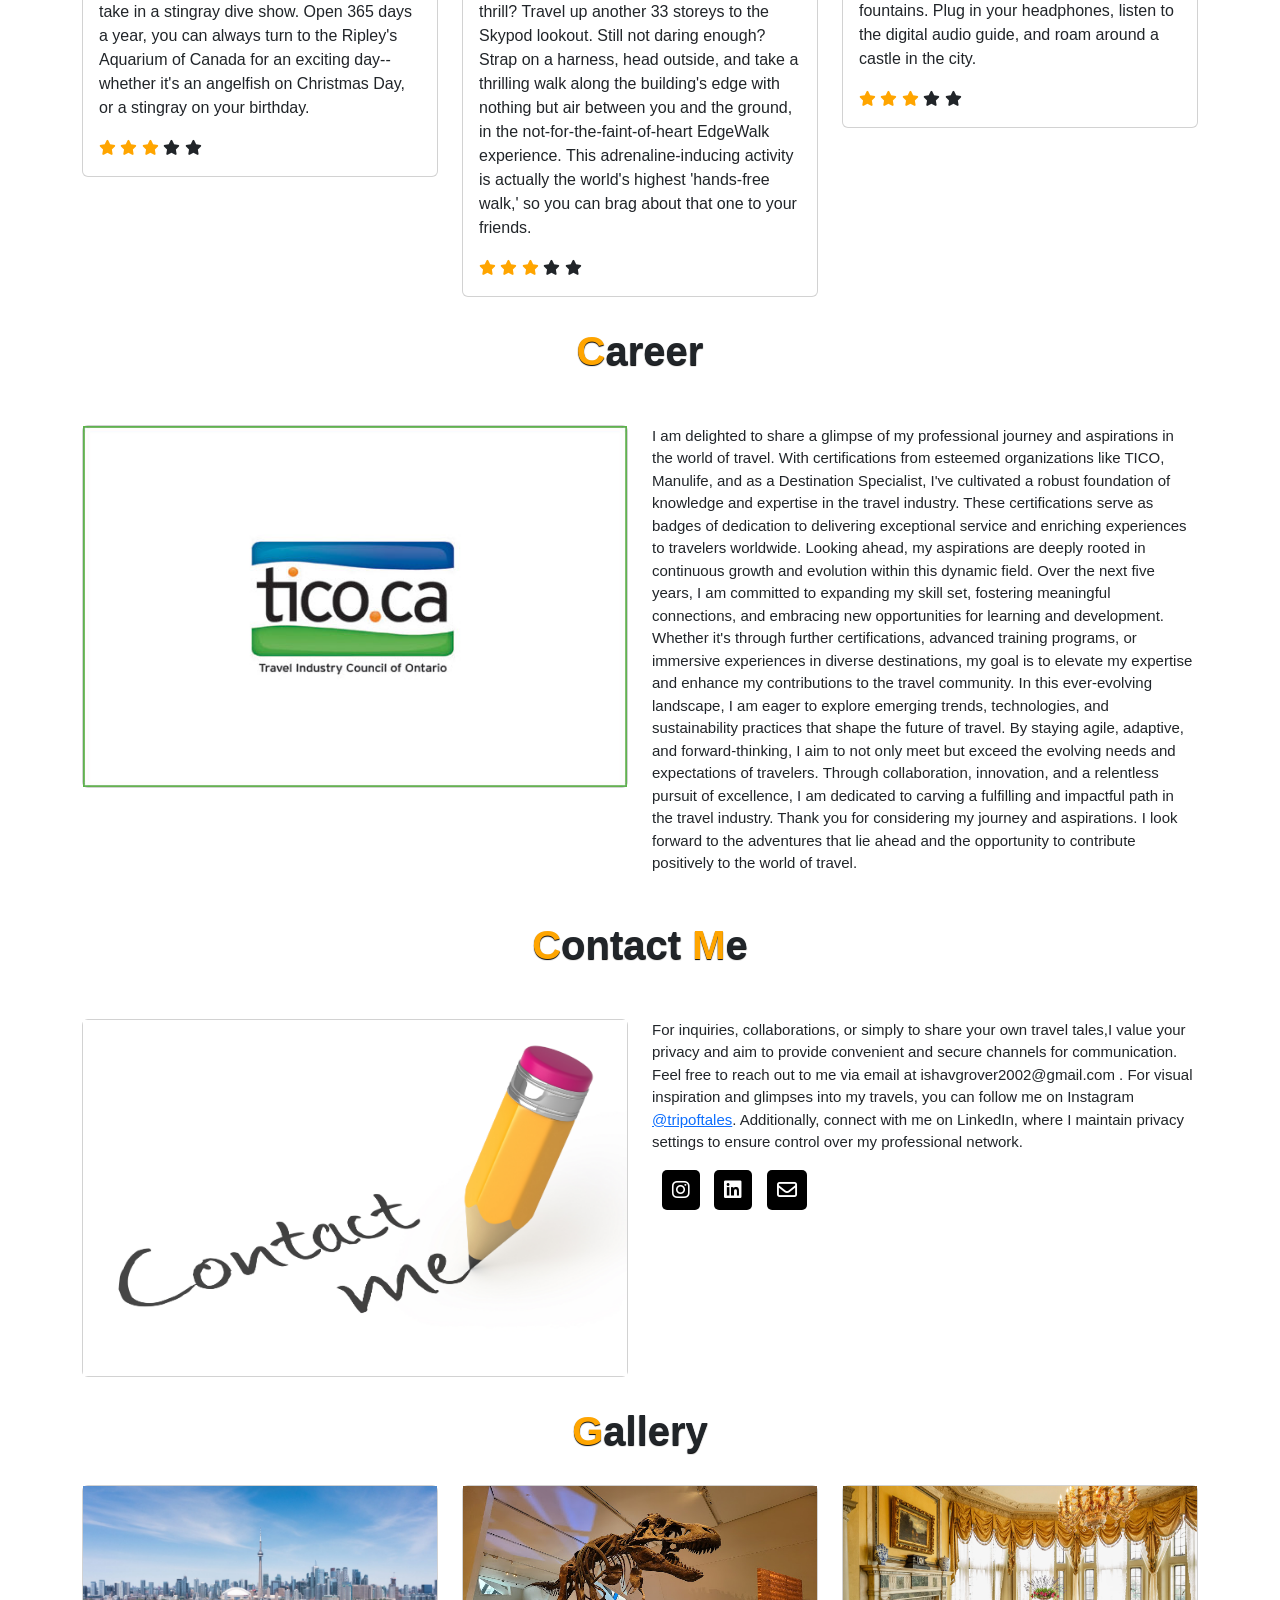
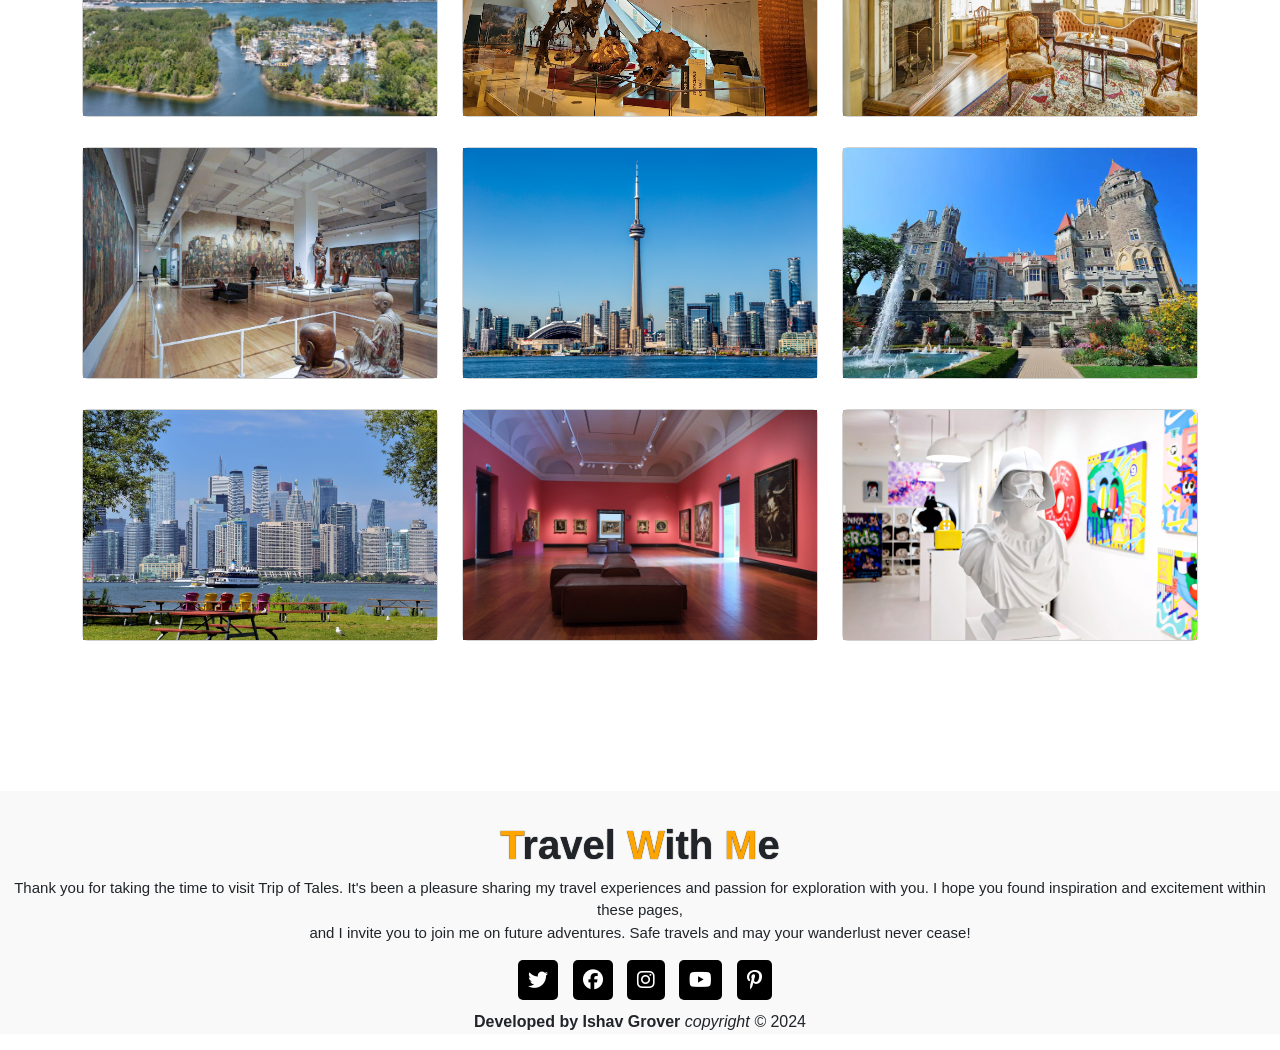
==== commit f3a4297c: "insta" ====
--- a/index.html
+++ b/index.html
@@ -37,7 +37,7 @@
     <nav class="navbar navbar-expand-lg" id="navbar">
       <div class="container">
         <a class="navbar-brand" href="index.html" id="logo"
-          ><span>T</span>ravel<span>W</span>ith<span>Tr</span>p<span>Ta</span>les</a
+          ><span>T</span>ravel<span>W</span>ith<span>Tr</span>ip<span>Ta</span>les</a
         >
         <button
           class="navbar-toggler"
@@ -406,13 +406,13 @@
               secure channels for communication. Feel free to reach out to me
               via email at ishavgrover2002@gmail.com . For visual inspiration and
               glimpses into my travels, you can follow me on Instagram
-              <a href="https://www.instagram.com/travel.with.ishav?utm_source=ig_web_button_share_sheet&igsh=ZDNlZDc0MzIxNw==">@travel.with.ishav</a>. Additionally, connect with me on LinkedIn,
+              <a href="https://www.instagram.com/trip.of.tales?igsh=MXI2aXZ5aG42a282NA%3D%3D&utm_source=qr">@tripoftales</a>. Additionally, connect with me on LinkedIn,
               where I maintain privacy settings to ensure control over my
               professional network.
             </p>
             <div class="social-links">
               <a
-                href="https://www.instagram.com/travel.with.ishav?utm_source=ig_web_button_share_sheet&igsh=ZDNlZDc0MzIxNw=="
+                href="https://www.instagram.com/trip.of.tales?igsh=MXI2aXZ5aG42a282NA%3D%3D&utm_source=qr"
                 target="_blank"
                 ><i class="fab fa-instagram"></i
               ></a>
